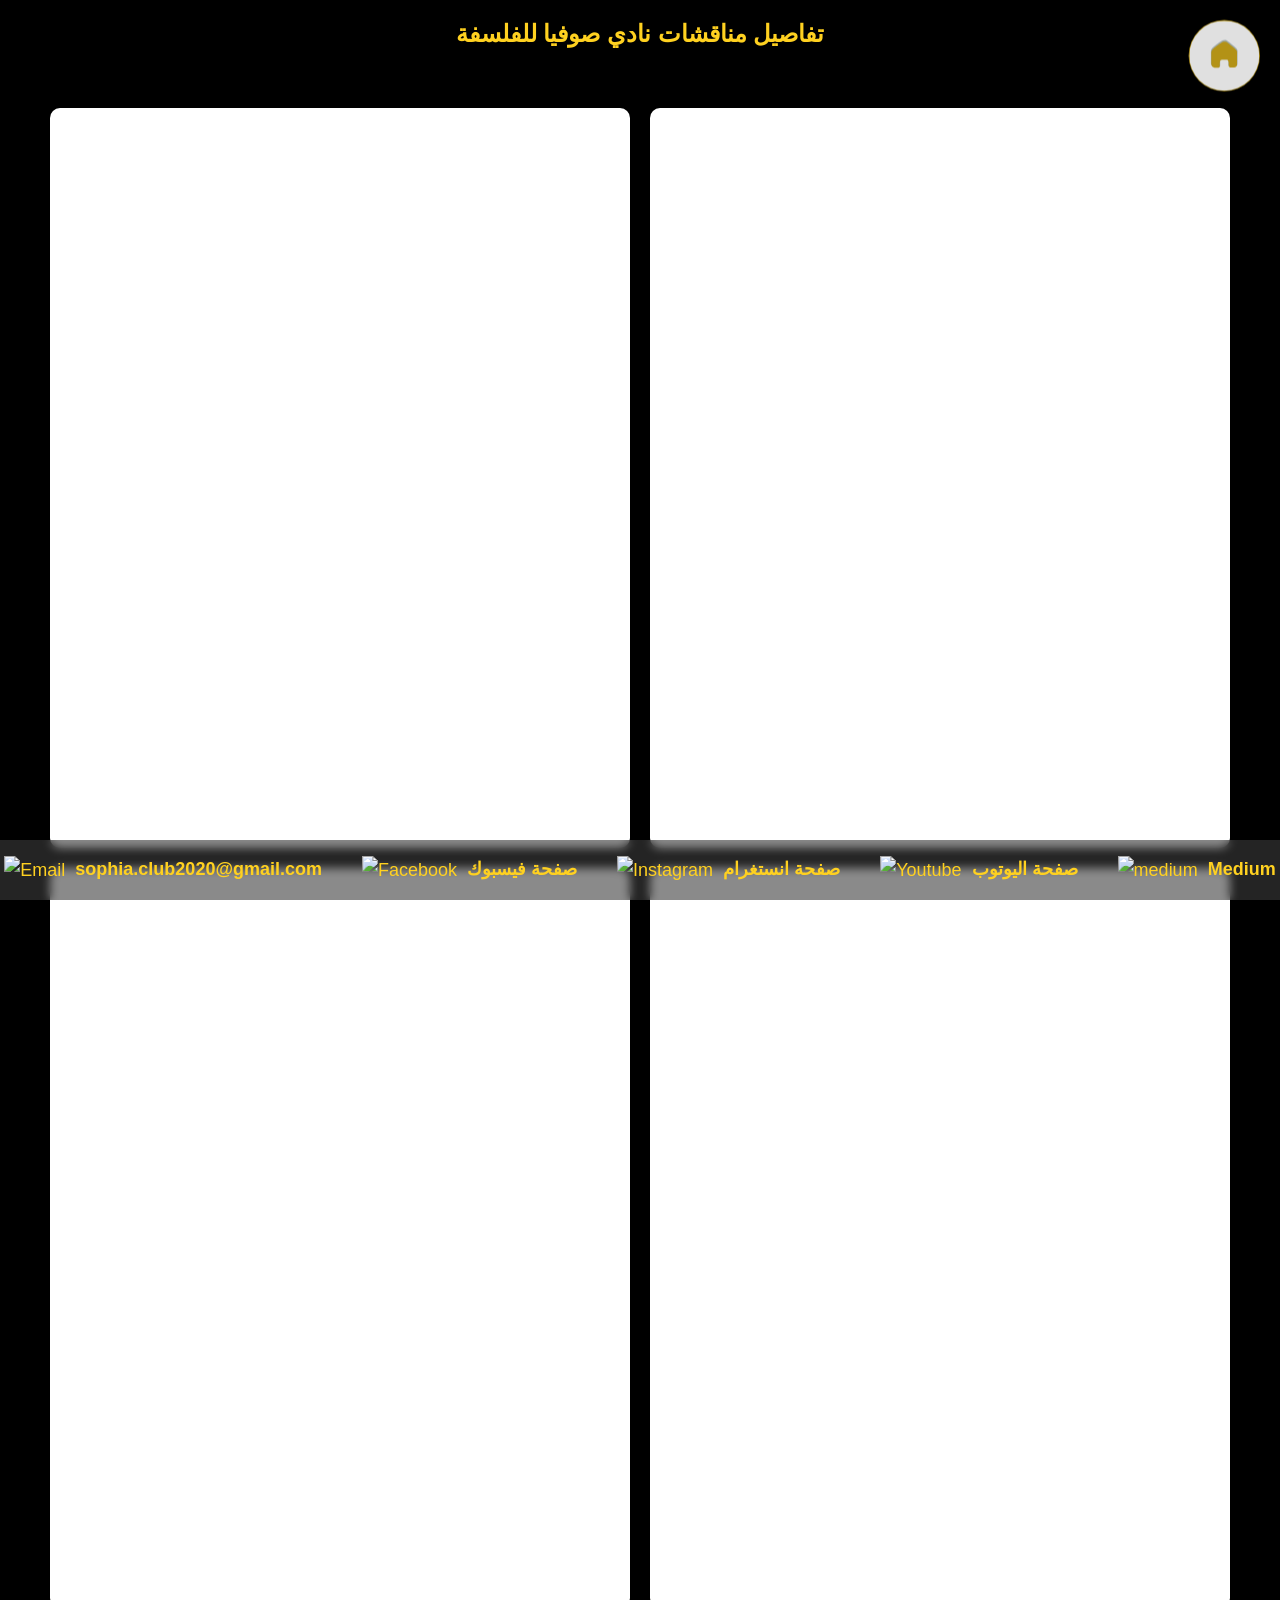
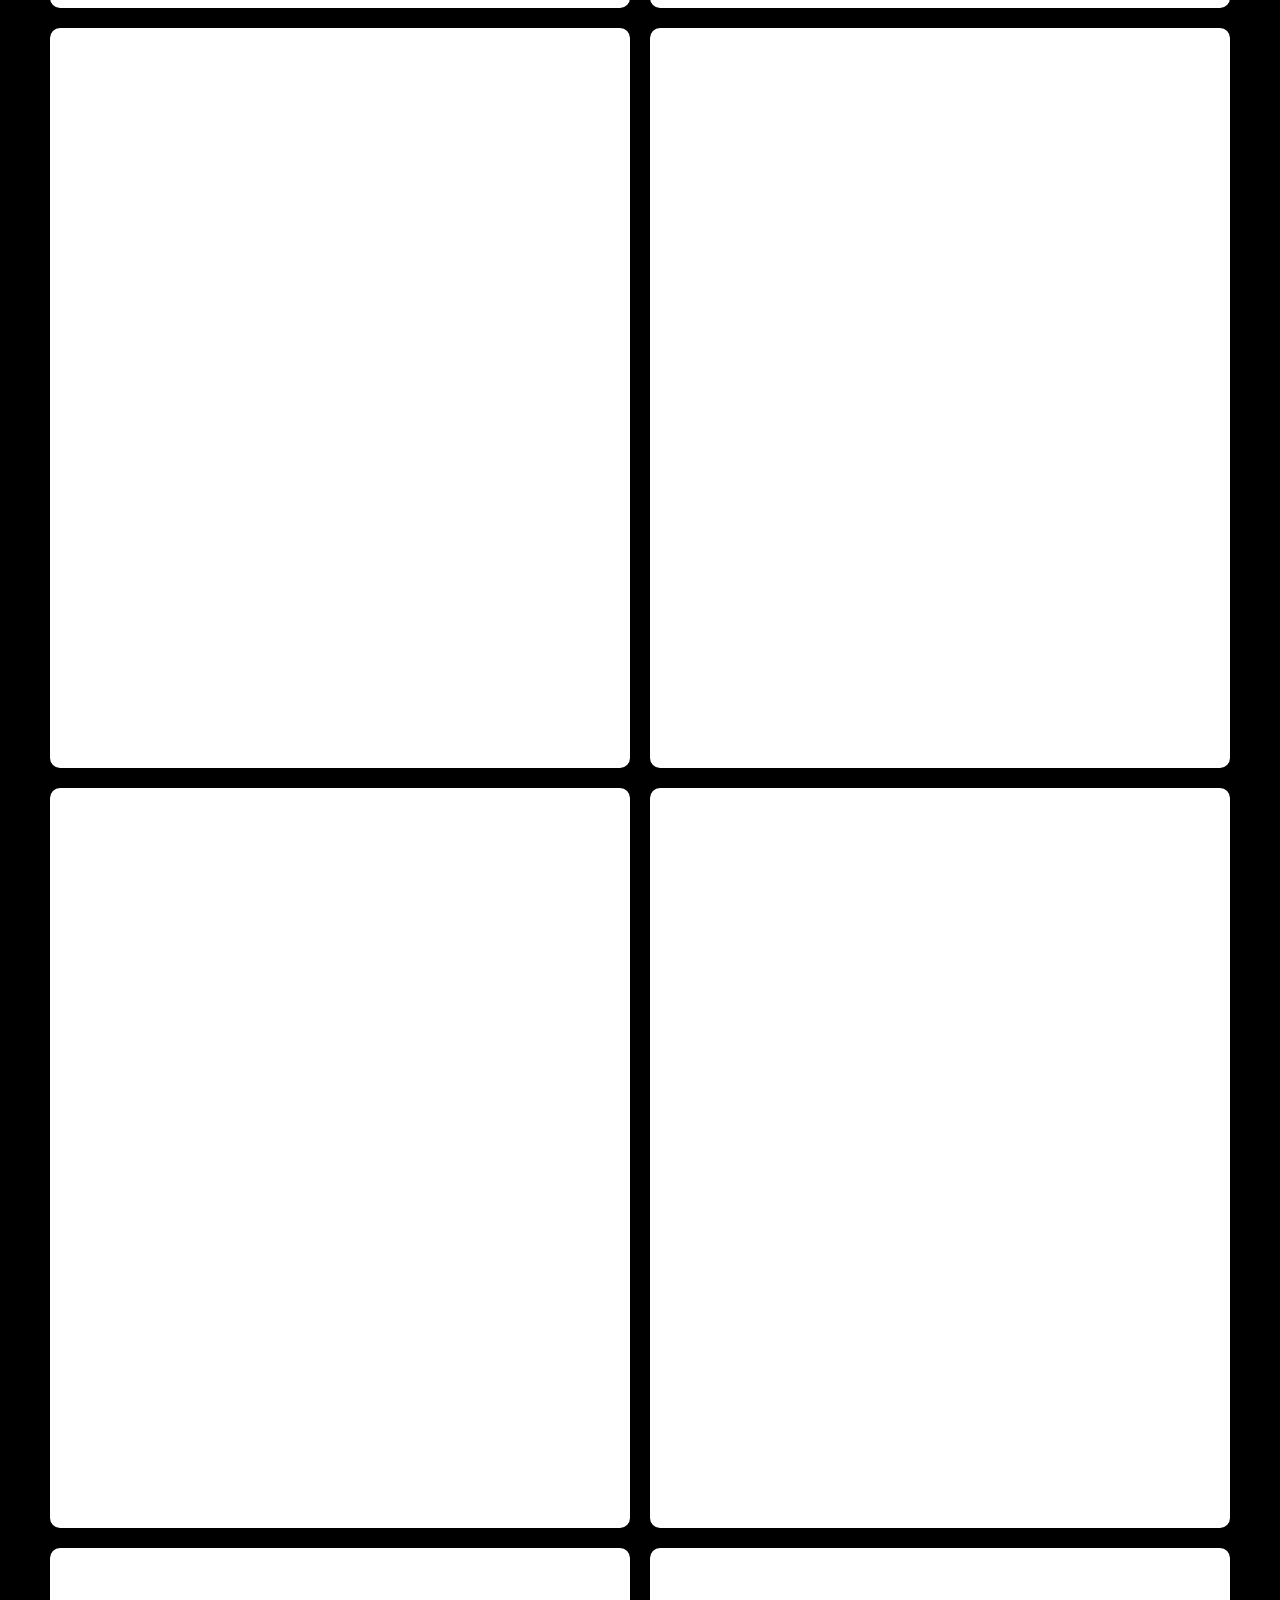
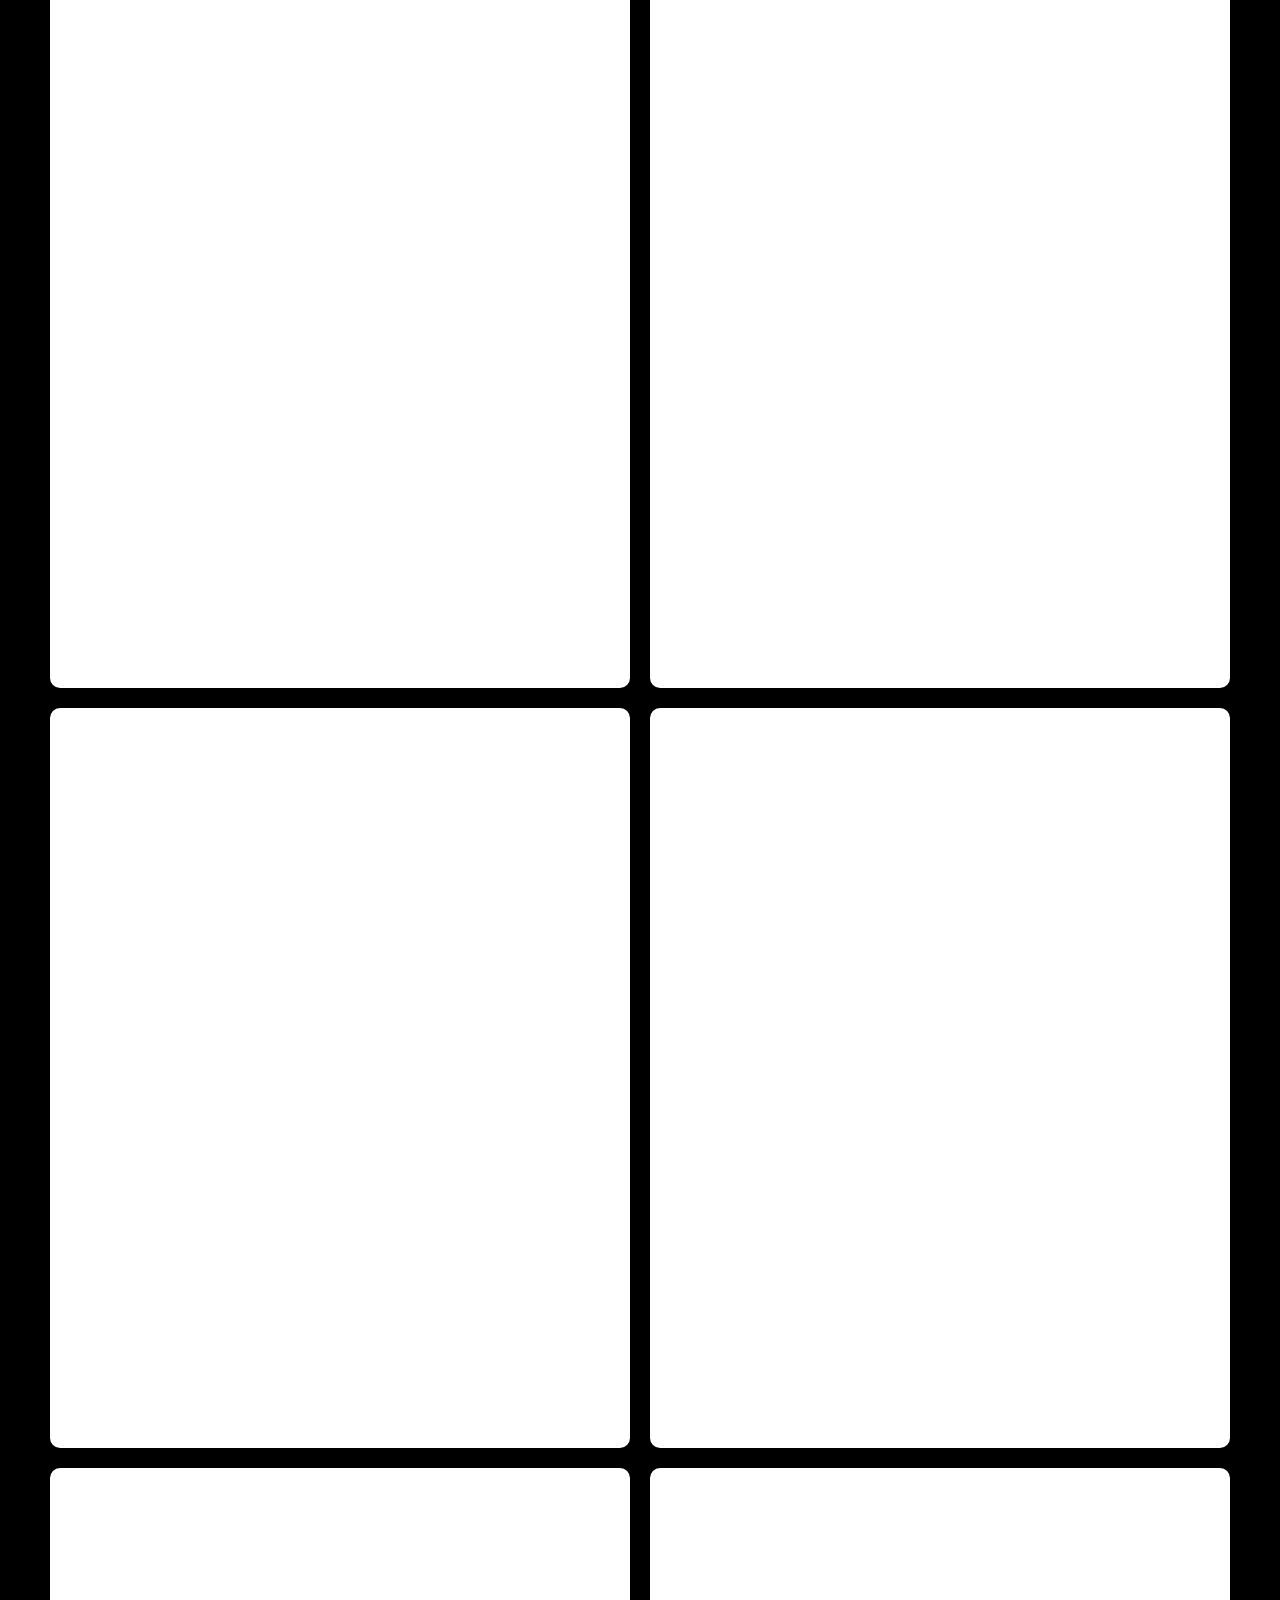
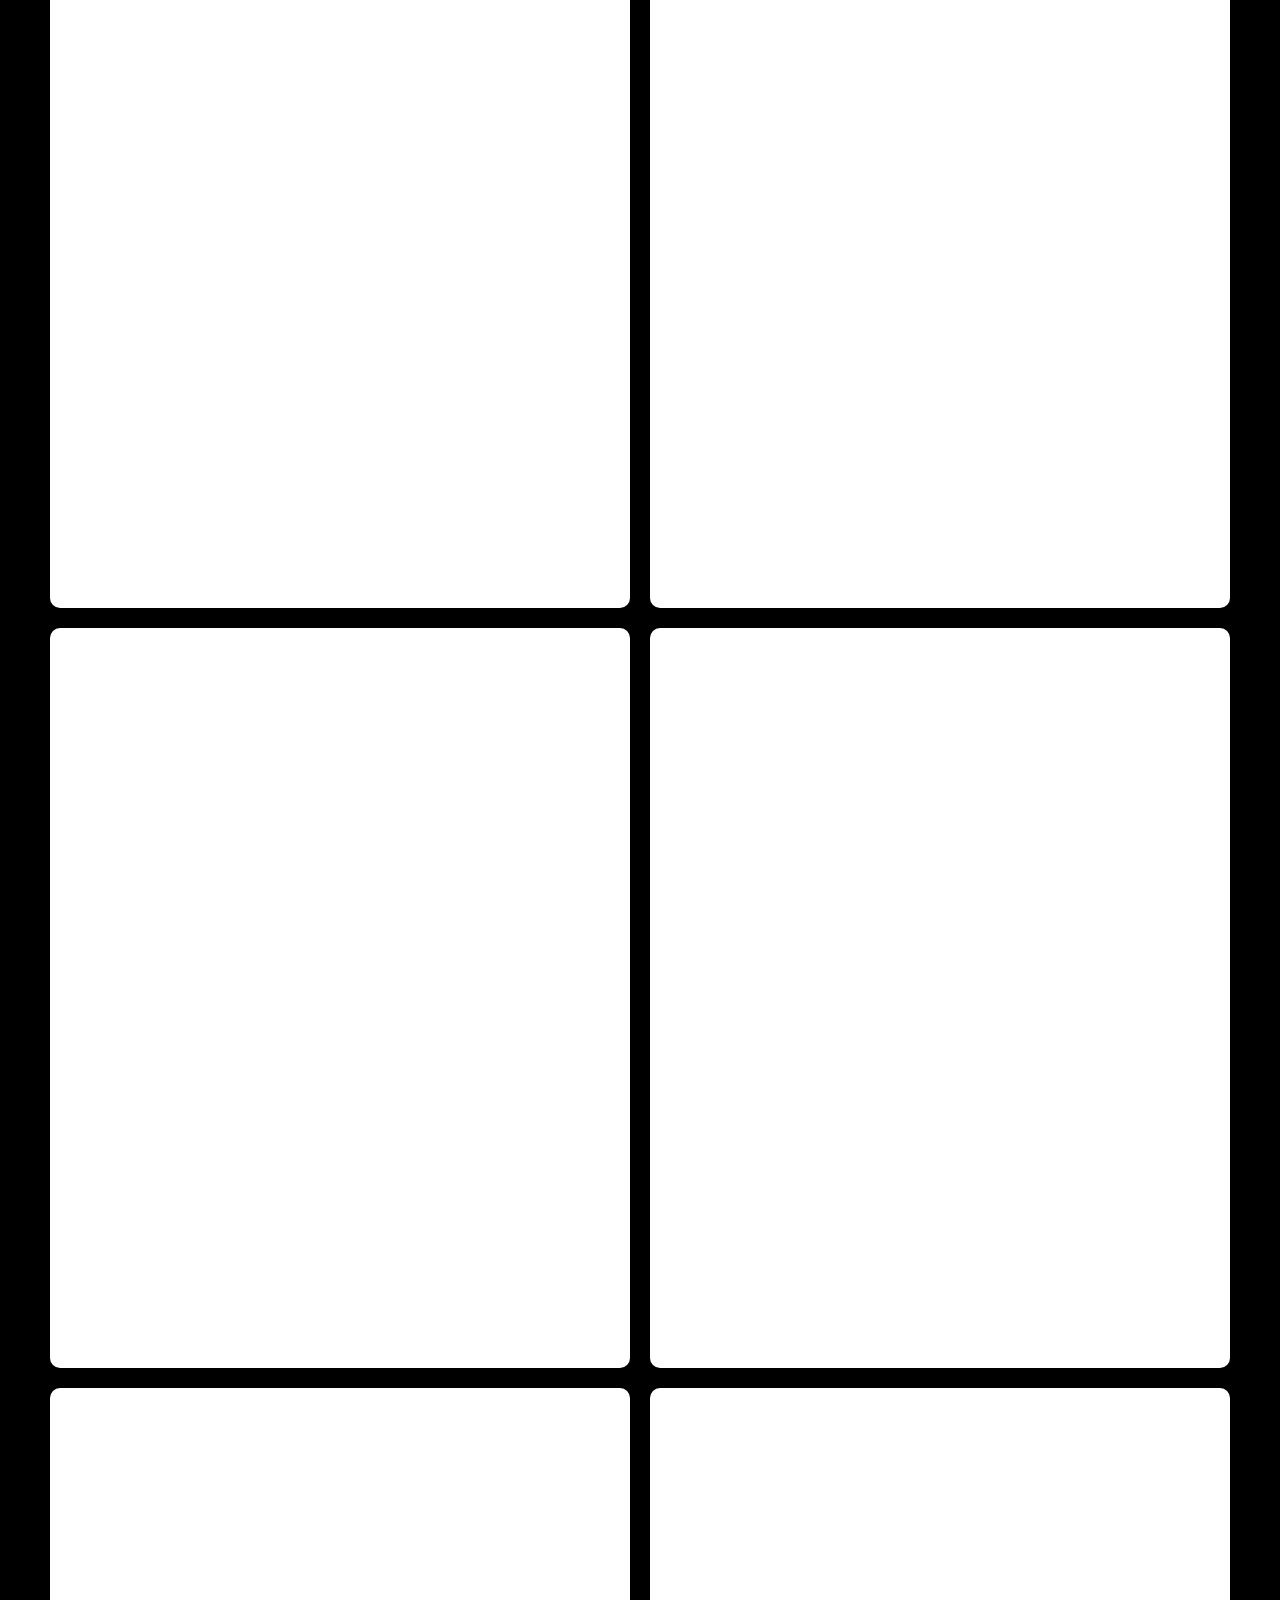
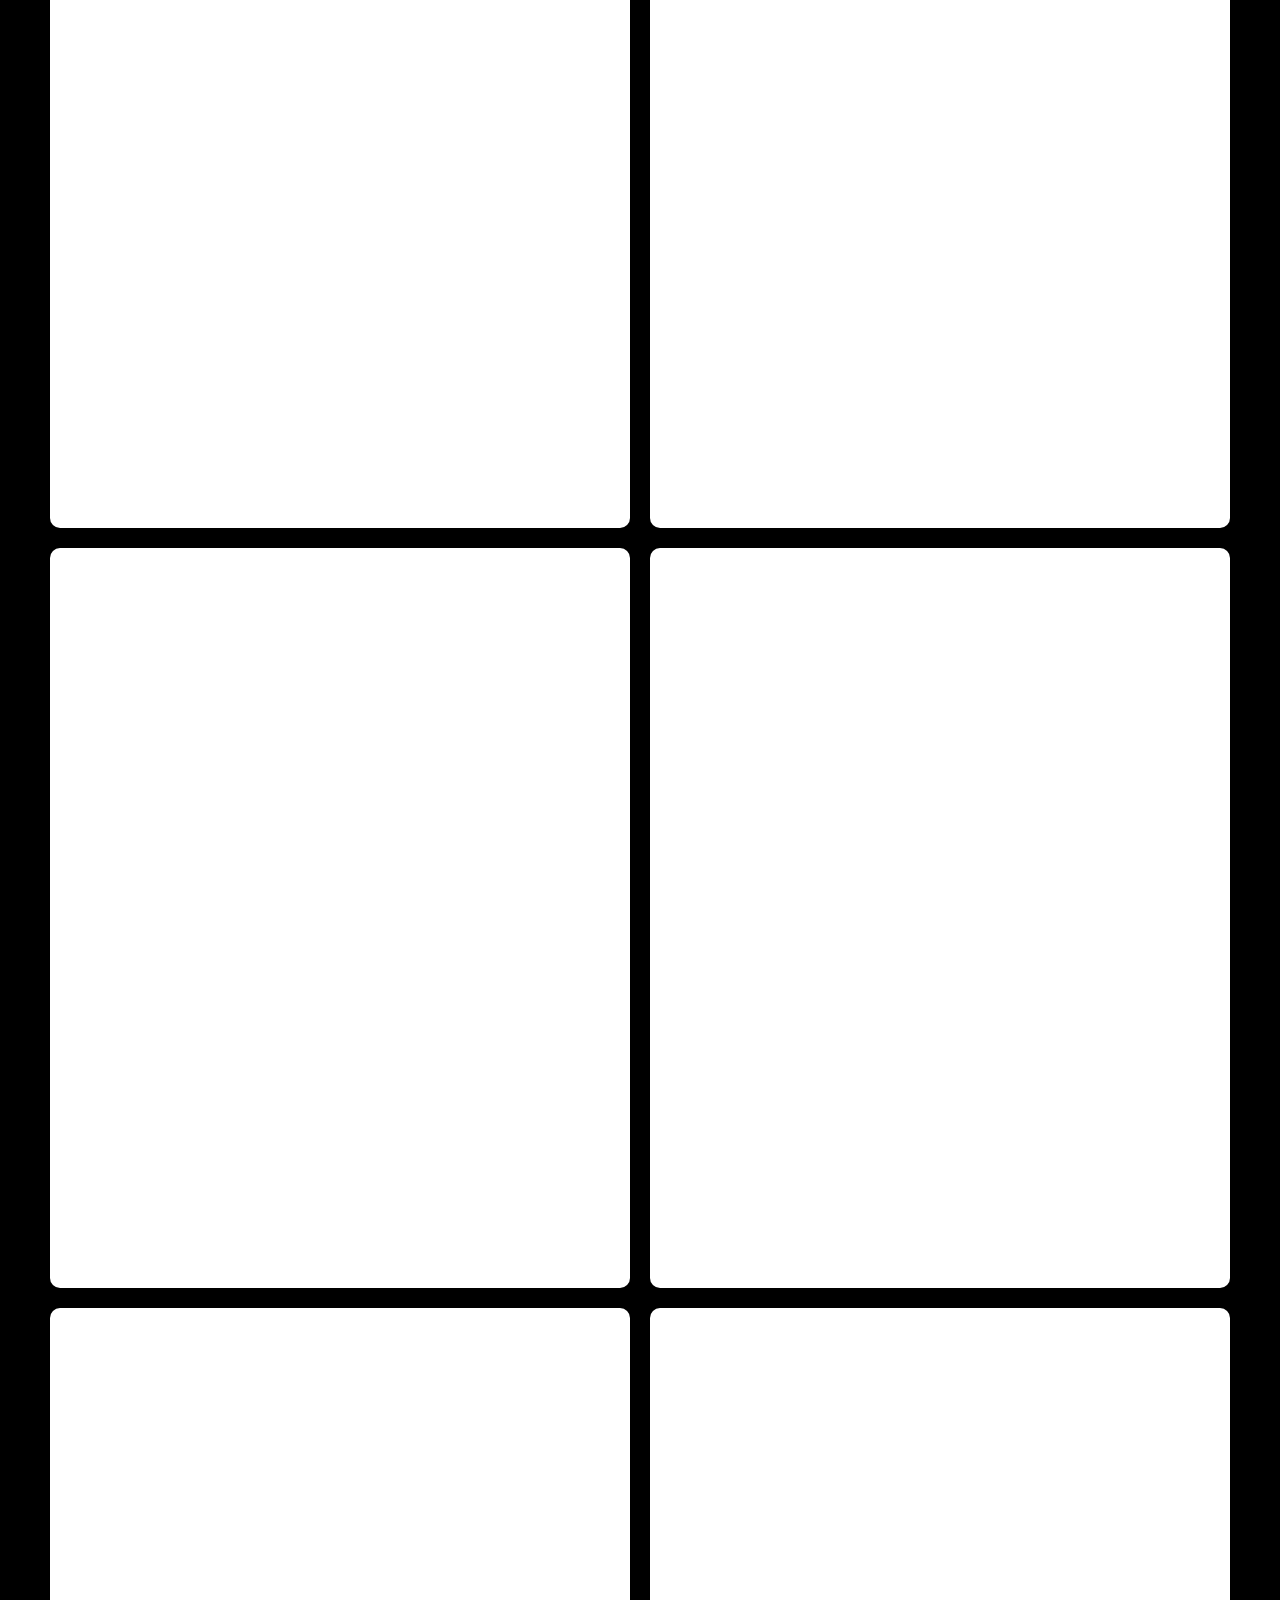
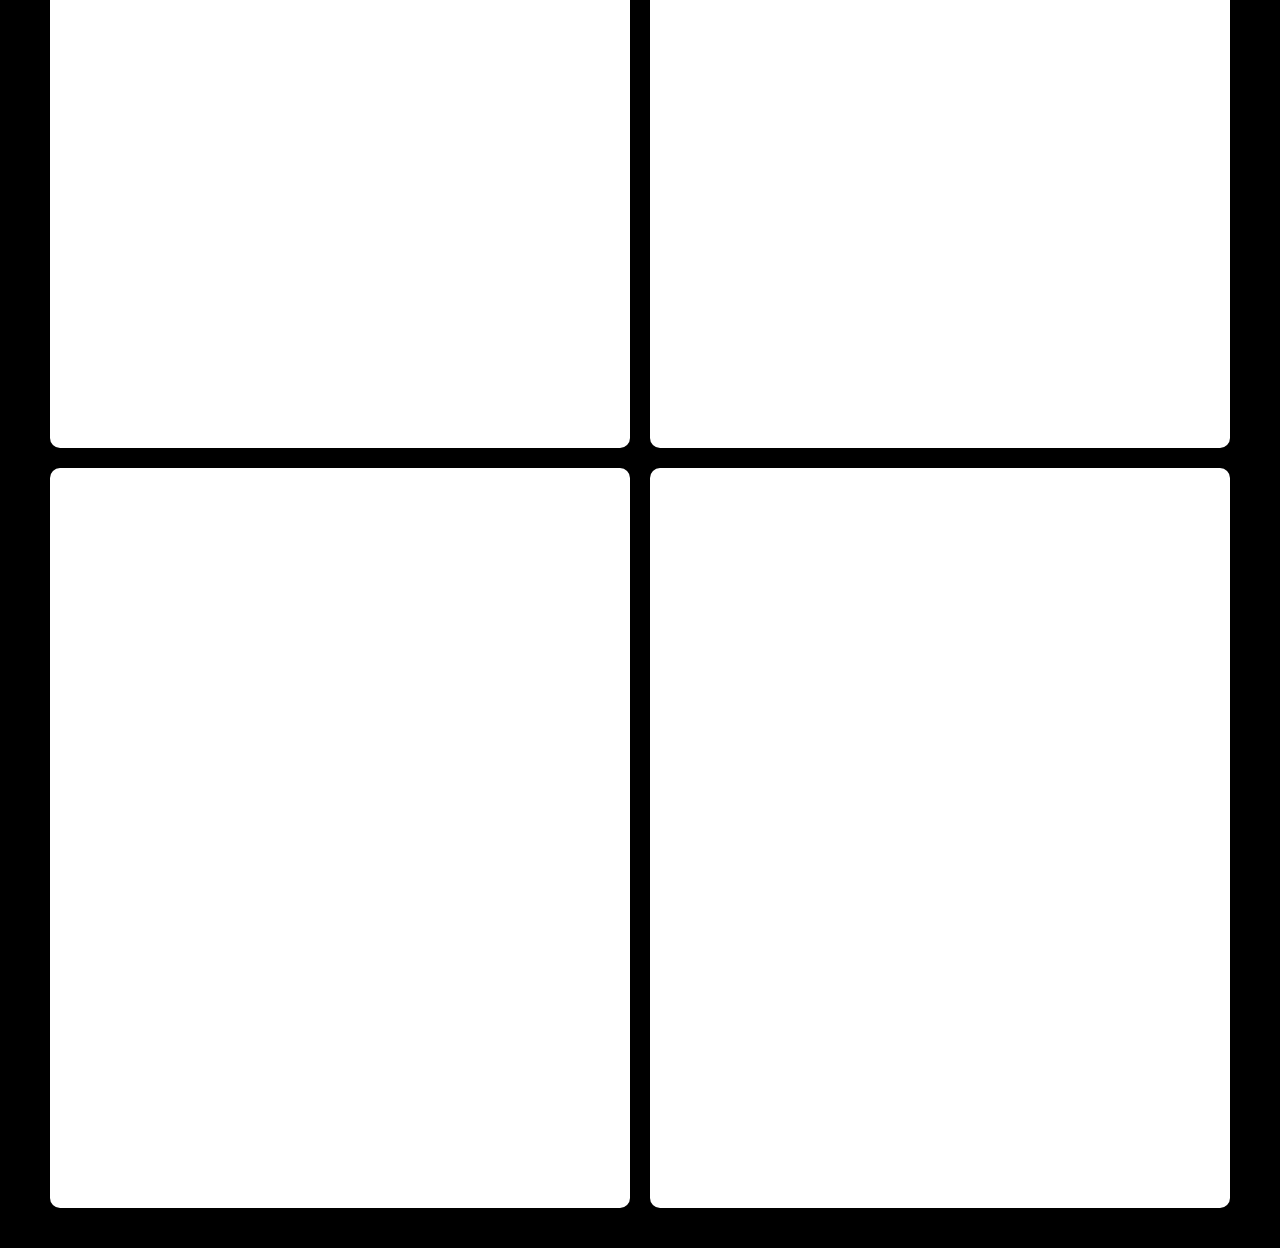
==== debates.html @ b06b015d "added posts ." ====
<!-- Credits: -->
<!-- "Confetti button" by Mikael Ainalem on CodePen: https://codepen.io/ainalem/pen/zXoEmx -->

<!DOCTYPE html>
<html lang="ar">

<head>
    <meta charset="UTF-8">
    <title>تفاصيل المناقشات - Sophia Philosophy Club</title>
    <!-- Open Graph meta tags for Messenger / social preview -->
    <meta property="og:title" content="نادي صوفيا للفلسفة">
    <meta property="og:description" content="مرحبا بكم في نادي صوفيا للفلسفة">
    <meta property="og:image" content="https://sophia-philosophy-club.github.io/images/sophia.jpg">
    <meta property="og:type" content="website">
    <meta property="og:url" content="https://sophia-philosophy-club.github.io/debates.html">

    <!-- Twitter card (optional) -->
    <meta name="twitter:card" content="summary_large_image">
    <meta property="og:title" content="نادي صوفيا للفلسفة">
    <meta name="twitter:description" content="مرحبا بكم في نادي صوفيا للفلسفة">
    <meta name="twitter:image" content="https://sophia-philosophy-club.github.io/images/sophia.jpg">

    <link rel="icon" type="image/jpeg" href="https://sophia-philosophy-club.github.io/images/sophia.jpg">


    <meta name="viewport" content="width=device-width, initial-scale=1.0">

    <style>
        @font-face {
            font-family: 'Taro';
            src: url('fonts/alfont_com_taro.ttf') format('truetype');
            font-weight: normal;
            font-style: normal;
        }

        /* Prevent horizontal scroll */
        html,
        body {
            margin: 0;
            padding: 0;
            overflow-x: hidden;
            font-family: "Arial", sans-serif;
            background-color: #000000;
            color: #FFD120;
            display: flex;
            flex-direction: column;
            align-items: center;
            min-height: 100vh;
            box-sizing: border-box;
        }

        header {
            width: 100%;
            padding: 20px;
            text-align: center;
            background-color: #000000;
            font-size: 24px;
            font-weight: bold;
            font-family: 'Taro', Arial, sans-serif;
            /* Apply custom font */
        }

        /* Container for all Facebook posts */
        .fb-posts-container {
            display: flex;
            flex-wrap: wrap;
            justify-content: center;
            gap: 20px;
            margin: 40px 0;
            width: 100%;
            box-sizing: border-box;
            padding: 0 10px;
        }

        /* White wrapper around each post */
        .fb-post-wrapper {
            background: white;
            padding: 10px;
            border-radius: 10px;
            box-shadow: 0 0 15px rgba(0, 0, 0, 0.3);
            width: 100%;
            max-width: 580px;
            box-sizing: border-box;
        }

        /* Make iframe/video fill wrapper dynamically */
        .fb-post-wrapper iframe,
        .fb-post-wrapper video {
            width: 100%;
            height: auto;
            min-height: 80vh;
            /* relative to viewport height */
            max-height: 90vh;
            /* prevents oversizing */
            border-radius: 5px;
            pointer-events: auto;
            touch-action: pan-y;
            display: block;
        }

        /* Video description inside wrapper */
        .video-description {
            margin: 12px auto 0 auto;
            background: #f7f7f7;
            padding: 12px;
            border-radius: 5px;
            line-height: 1.6;
            font-size: 16px;
            color: #000;
            text-align: right;
            width: 95%;
            max-width: 95%;
            box-sizing: border-box;
        }

        /* Footer */
        footer {
            position: fixed;
            bottom: 0;
            left: 0;
            width: 100%;
            background: rgba(60, 60, 60, 0.6);
            color: #FFD120;
            font-size: 18px;
            line-height: 1.6;
            padding: 15px 0;
            display: flex;
            justify-content: center;
            gap: 40px;
            z-index: 20;
            backdrop-filter: blur(5px);
        }

        footer a {
            color: #FFD120;
            text-decoration: none;
            font-weight: bold;
            transition: color 0.3s;
        }

        footer a:hover {
            color: #ffffff;
        }

        /* ===== Canvas Button (isolated) ===== */
        .canvas-button {
            position: fixed;
            top: 20px;
            right: 20px;
            z-index: 999;
            transform: scale(0.7);
            transform-origin: top right;
            background-color: rgba(255, 209, 32, 0.7);
            padding: 1px;
            /* controls size of the yellow background */
            border-radius: 50%;
            /* keeps it circular */
        }

        /* Button visuals */
        .hover {
            border-radius: 50px;
            box-shadow: 0 3px 6px rgba(0, 0, 0, 0.16),
                0 3px 6px rgba(0, 0, 0, 0.23);
            cursor: pointer;
            height: 100px;
            width: 100px;
            position: relative;
        }

        .shadow {
            position: absolute;
            margin-top: 2px;
        }

        .hover svg {
            width: 100%;
            height: 100%;
            display: block;
        }

        .clip {
            background-color: #e0e0e0;
            border-radius: 50px;
            height: 100px;
            width: 100px;
            position: absolute;
            clip-path: polygon(0% 0%, 0% 52.447069%, 30.844539% 52.447%, 30.844539% 50.237396%,
                    30.844539% 48.027791%, 30.844539% 45.818186%, 30.844539% 43.608582%,
                    31.074905% 42.257032%, 31.65035% 40.866508%, 32.397397% 39.609496%,
                    33.142567% 38.658487%, 35.677378% 36.327021%, 39.127089% 33.663669%,
                    43.075878% 30.89027%, 47.107926% 28.228662%, 48.519882% 27.751201%,
                    50.433213% 27.58916%, 52.319085% 27.746871%, 53.648664% 28.228662%,
                    57.127578% 30.883904%, 60.932631% 33.942292%, 64.454458% 36.928097%,
                    67.083693% 39.365593%, 67.93372% 40.373944%, 68.477633% 41.419308%,
                    68.766519% 42.631058%, 68.851461% 44.138564%, 68.851461% 48.469673%,
                    68.851461% 52.800782%, 68.851461% 57.131891%, 68.851461% 61.463%,
                    68.394148% 63.593607%, 67.234211% 65.271838%, 65.689655% 66.371396%,
                    64.078489% 66.765981%, 62.752664% 66.765981%, 61.426839% 66.765981%,
                    60.101013% 66.765981%, 58.775188% 66.765981%, 57.551799% 66.396236%,
                    56.538683% 65.455904%, 55.848324% 64.198338%, 55.593208% 62.876894%,
                    55.593208% 61.595263%, 55.593208% 60.313632%, 55.593208% 59.032001%,
                    55.593208% 57.75037%, 55.372582% 56.844737%, 54.769169% 56.243166%,
                    53.870669% 55.909062%, 52.764781% 55.805826%, 51.262179% 55.805826%,
                    49.759577% 55.805826%, 48.256975% 55.805826%, 46.754373% 55.805826%,
                    45.512872% 56.016456%, 44.683926% 56.588476%, 44.22729% 57.432085%,
                    44.102723% 58.457477%, 44.119797% 59.641849%, 44.1179% 60.911742%,
                    44.108414% 62.368716%, 44.102723% 64.114331%, 43.898513% 65.255375%,
                    43.351924% 66.213805%, 42.562016% 66.873799%, 41.627849% 67.119535%,
                    40.257829% 67.119535%, 38.88781% 67.119535%, 37.517791% 67.119535%,
                    36.147771% 67.119535%, 34.388618% 66.605533%, 32.669023% 65.277485%,
                    31.362995% 63.456329%, 30.844539% 61.463%, 30.844539% 59.209%,
                    30.844539% 56.955%, 30.844539% 54.701%, 30.844539% 52.447%, 0% 52.447%,
                    0% 100%, 100% 100%, 100% 0%);
        }

        .hover:hover .clip {
            background-color: #f8f8f8;
        }

        .hover:active {
            transform: translateY(2px);
        }

        /* Canvas container */
        .container {
            clip-path: circle(40px at 45px 50%);
            height: 90px;
            width: 90px;
            overflow: hidden;
            position: absolute;
            top: 5px;
            left: 5px;
        }

        #canvas {
            position: absolute;
            top: 50%;
            left: 50%;
            transform: translate(-50%, -50%);
        }

        /* Remove the blue outline when clicking/tapping */
        a,
        button {
            outline: none;
            /* remove default outline */
            -webkit-tap-highlight-color: transparent;
            /* remove tap highlight on mobile */
        }

        /* Optional: remove focus shadow on your hover div */
        .hover:focus,
        .hover:active {
            outline: none;
            box-shadow: none;
        }

        /* Tablets (max 900px) */
        @media screen and (max-width: 900px) {

            .canvas-button {
                transform: scale(0.6);
                padding: 0.5px;
                top: 15px;
                right: 15px;
            }

            .hover {
                width: 80px;
                height: 80px;
            }

            .clip {
                width: 80px;
                height: 80px;
            }

            .fb-post-wrapper {
                max-width: 90%;
            }

            .fb-post-wrapper iframe,
            .fb-post-wrapper video {
                min-height: 45vh;
                /* smaller for tablets */
                max-height: 80vh;
            }
        }

        /* Mobile phones (max 600px) */
        @media screen and (max-width: 600px) {
            .canvas-button {
                transform: scale(0.5);
                padding: 1px;
                top: 10px;
                right: 10px;
            }

            .clip {
                width: 80px;
                height: 80px;
            }

            .fb-posts-container {
                flex-direction: column;
                align-items: center;
                padding: 0 5px;
            }

            .fb-post-wrapper {
                width: 95vw;
                max-width: 95vw;
            }

            .fb-post-wrapper iframe,
            .fb-post-wrapper video {
                width: 100%;
                height: auto;
                min-height: 65vh;
                /* smaller for mobile */
                max-height: 70vh;
            }

            .video-description {
                width: 90%;
                max-width: 90%;
                font-size: 15px;
            }

            footer {
                display: grid;
                grid-template-columns: 60% 40%;
                column-gap: clamp(6px, 2vw, 12px);
                row-gap: 4px;
                align-items: start;
                text-align: left;
                font-size: 11px;
                padding: 5px 10px;
            }


            footer img {
                width: 14px !important;
                height: auto;
                vertical-align: middle;
                margin-right: 5px;
                margin-left: 5px;
            }
        }

        .arabic {
            font-family: 'Taro', Arial, sans-serif;
        }

        /* Adjust footer dynamically for short screens */
        @media screen and (max-height: 600px) {
            footer {
                display: grid;
                grid-template-columns: 60% 40%;
                column-gap: clamp(6px, 2vw, 12px);
                row-gap: 4px;
                align-items: start;
                text-align: left;
                font-size: 11px;
                padding: 5px 10px;
            }


            footer img {
                width: 14px !important;
                height: auto;
                vertical-align: middle;
                margin-right: 5px;
                margin-left: 5px;
            }
        }

        /* Adjust footer dynamically for very short screens */
        @media screen and (max-height: 400px) {
            footer {
                display: grid;
                grid-template-columns: 60% 40%;
                column-gap: clamp(6px, 2vw, 12px);
                row-gap: 4px;
                align-items: start;
                text-align: left;
                font-size: 11px;
                padding: 5px 10px;
            }


            footer img {
                width: 14px !important;
                height: auto;
                vertical-align: middle;
                margin-right: 5px;
                margin-left: 5px;
            }
        }
    </style>
</head>

<header>تفاصيل مناقشات نادي صوفيا للفلسفة</header>

<body>


    <div class="canvas-button">
        <div class="container">
            <canvas id="canvas"></canvas>
        </div>
        <a href="home.html" id="confetti-link">
            <div class="hover">
                <svg class="shadow" xmlns="http://www.w3.org/2000/svg" width="100" height="100" viewBox="0 0 100 100">
                    <defs>
                        <filter id="a" x="-.024" width="1.048" y="-.024" height="1.048">
                            <feGaussianBlur stdDeviation="1" />
                        </filter>
                    </defs>
                    <path d="M20 20v32.36h10.845v-8.837c0-1.7 1.383-3.963
  2.298-4.95
  2.585-2.79 8.72-7.055 13.965-10.43 1.314-.845 5.374-.86
  6.54
  0 4.15 3.06 10.796 8.464 13.436 11.137 1.36 1.377 1.768
  2.508 1.768 4.773v17.324c0 3.086-2.722 5.303-4.773
  5.303h-5.304c-1.722
  0-3.182-2.197-3.182-3.89v-5.126c0-1.426-1.255-1.944-2.83-1.944h-6.01c-1.947
  0-2.688 1.203-2.65 2.65.04 1.57 0 3.093 0 5.658 0
  1.592-1.178 3.006-2.476 3.006h-5.48c-2.205
  0-5.157-3.03-5.303-5.657V52.36H20V80h60V20z" fill="#9eabb0" fill-rule="evenodd" stroke="#9eabb0" filter="url(#a)" />
                </svg>
                <div class="clip"></div>
            </div>
        </a>
    </div>

    <script>
        const canvas = document.querySelector("#canvas");
        const ctx = canvas.getContext("2d");
        const container = document.querySelector(".container");
        const link = document.querySelector("#confetti-link");

        const config = { particleNumber: 300, maxParticleSize: 6, maxSpeed: 6, colorVariation: 40 };

        function adjustConfigForScreen() {
            if (window.innerWidth <= 600) {
                config.maxParticleSize = 3; config.maxSpeed = 3; config.particleNumber = 150;
            } else if (window.innerWidth <= 900) {
                config.maxParticleSize = 4; config.maxSpeed = 4; config.particleNumber = 200;
            } else {
                config.maxParticleSize = 6; config.maxSpeed = 6; config.particleNumber = 300;
            }
        }
        adjustConfigForScreen();
        window.addEventListener("resize", adjustConfigForScreen);

        const colors = [
            { r: 255, g: 209, b: 32 },
            { r: 255, g: 223, b: 70 },
            { r: 255, g: 215, b: 0 },
            { r: 255, g: 230, b: 100 }
        ];

        let particles = [];
        function randomColor() { const c = colors[Math.floor(Math.random() * colors.length)]; return `rgba(${c.r},${c.g},${c.b},0.8)`; }
        function Particle(x, y) { this.x = x; this.y = y; this.r = Math.random() * config.maxParticleSize; this.vx = (Math.random() - 0.5) * config.maxSpeed; this.vy = (Math.random() - 0.5) * config.maxSpeed; this.c = randomColor(); }

        function draw() {
            ctx.clearRect(0, 0, canvas.width, canvas.height);
            const radius = Math.min(canvas.width, canvas.height) / 2;
            particles.forEach(p => {
                p.x += p.vx; p.y += p.vy;
                const dx = p.x - canvas.width / 2; const dy = p.y - canvas.height / 2;
                if (dx * dx + dy * dy > radius * radius) { p.x -= p.vx; p.y -= p.vy; p.vx *= -0.5; p.vy *= -0.5; }
                ctx.beginPath(); ctx.fillStyle = p.c; ctx.arc(p.x, p.y, p.r, 0, Math.PI * 2); ctx.fill();
            });
        }

        function resizeCanvas() {
            const rect = container.getBoundingClientRect();
            const padding = 6;
            canvas.width = rect.width + padding * 2;
            canvas.height = rect.height + padding * 2;
        }
        resizeCanvas();
        window.addEventListener("resize", resizeCanvas);

        link.addEventListener("click", e => {
            e.preventDefault(); // stop immediate navigation

            particles = [];
            const rect = canvas.getBoundingClientRect();
            const centerX = rect.width / 2, centerY = rect.height / 2;
            for (let i = 0; i < config.particleNumber; i++) particles.push(new Particle(centerX, centerY));

            let i = 0;
            const anim = setInterval(() => {
                draw();
                if (i++ > 30) clearInterval(anim);
            }, 16);

            // Delay navigation by 1 second
            setTimeout(() => { window.location.href = link.href; }, 1000);
        });
    </script>

    <div class="fb-posts-container">

        <div class="fb-post-wrapper">
            <iframe
                data-src="https://www.facebook.com/plugins/post.php?href=https%3A%2F%2Fwww.facebook.com%2Fpermalink.php%3Fstory_fbid%3Dpfbid02xN5YdBDEUMukPHyCDFinbhTH921kyQVtsUoPbkWdwBLML8BBEqRC3o7QwpGobyeFl%26id%3D100063707634531&show_text=true"
                style="border:none; overflow:hidden;" scrolling="no" frameborder="0" allowfullscreen="true"
                allow="autoplay; clipboard-write; encrypted-media; picture-in-picture; web-share">
            </iframe>
        </div>
        <div class="fb-post-wrapper">
            <iframe
                data-src="https://www.facebook.com/plugins/post.php?href=https%3A%2F%2Fwww.facebook.com%2Fpermalink.php%3Fstory_fbid%3Dpfbid0Q6sf7tUwDdgcSdn9kaQ3duDq32zeMqrkNYznUy4mp1Nzm2LDJKs9FPLHf4VJpvdKl%26id%3D100063707634531&show_text=true"
                style="border:none; overflow:hidden;" scrolling="no" frameborder="0" allowfullscreen="true"
                allow="autoplay; clipboard-write; encrypted-media; picture-in-picture; web-share">
            </iframe>
        </div>

        <div class="fb-post-wrapper">
            <iframe
                data-src="https://www.facebook.com/plugins/post.php?href=https%3A%2F%2Fwww.facebook.com%2Fpermalink.php%3Fstory_fbid%3Dpfbid02ZbfGtyG7x58bGWmTnoerNNbG1xdTDC4v3CrWtx7V9R6apXHVcb2YcoKzsniNjkevl%26id%3D100063707634531&show_text=true"
                style="border:none; overflow:hidden;" scrolling="no" frameborder="0" allowfullscreen="true"
                allow="autoplay; clipboard-write; encrypted-media; picture-in-picture; web-share">
            </iframe>
        </div>

        <div class="fb-post-wrapper">
            <iframe
                data-src="https://www.facebook.com/plugins/post.php?href=https%3A%2F%2Fwww.facebook.com%2Fpermalink.php%3Fstory_fbid%3Dpfbid0Z8uTaYFVvxQKyVU77jVjZg5N4YFcnBb4QPK63W3xEGLeaBZNXEdnxjm8FPFGmyfNl%26id%3D100063707634531&show_text=true"
                style="border:none; overflow:hidden;" scrolling="no" frameborder="0" allowfullscreen="true"
                allow="autoplay; clipboard-write; encrypted-media; picture-in-picture; web-share">
            </iframe>
        </div>

        <div class="fb-post-wrapper">
            <iframe
                data-src="https://www.facebook.com/plugins/post.php?href=https%3A%2F%2Fwww.facebook.com%2Fpermalink.php%3Fstory_fbid%3Dpfbid02jPzRt8BUs5CpVAt8gNtBKh7BPToed6ocBoDCJMwKt4Sk4X7JDViXHAYrF7UBeyppl%26id%3D100063707634531&show_text=true"
                style="border:none; overflow:hidden;" scrolling="no" frameborder="0" allowfullscreen="true"
                allow="autoplay; clipboard-write; encrypted-media; picture-in-picture; web-share">
            </iframe>
        </div>

        <div class="fb-post-wrapper">
            <iframe
                data-src="https://www.facebook.com/plugins/post.php?href=https%3A%2F%2Fwww.facebook.com%2Fpermalink.php%3Fstory_fbid%3Dpfbid05Y71JJdDZxLjDamWn5i5Z5RxEb1FuaGNGvvaXygpdpS1yJfjysUuupduTMyhS2iVl%26id%3D100063707634531&show_text=true"
                style="border:none; overflow:hidden;" scrolling="no" frameborder="0" allowfullscreen="true"
                allow="autoplay; clipboard-write; encrypted-media; picture-in-picture; web-share">
            </iframe>
        </div>

        <div class="fb-post-wrapper">
            <iframe
                data-src="https://www.facebook.com/plugins/post.php?href=https%3A%2F%2Fwww.facebook.com%2Fpermalink.php%3Fstory_fbid%3Dpfbid02ndcY75BBxytWP4oPazGezsSn61z8tYBwn7k3Bdc2Qx5aMVZDoeFgTnpjxdq2ZtAsl%26id%3D100063707634531&show_text=true"
                style="border:none; overflow:hidden;" scrolling="no" frameborder="0" allowfullscreen="true"
                allow="autoplay; clipboard-write; encrypted-media; picture-in-picture; web-share">
            </iframe>
        </div>


        <div class="fb-post-wrapper">
            <iframe
                data-src="https://www.facebook.com/plugins/post.php?href=https%3A%2F%2Fwww.facebook.com%2Fpermalink.php%3Fstory_fbid%3Dpfbid02Ka3dsZmMH4aqy8mfkspSbTov9yddBzTFvf4HdyGDy6xGe8g3row2MYu6vwTm3NpDl%26id%3D100063707634531&show_text=true"
                style="border:none; overflow:hidden;" scrolling="no" frameborder="0" allowfullscreen="true"
                allow="autoplay; clipboard-write; encrypted-media; picture-in-picture; web-share">
            </iframe>
        </div>

        <div class="fb-post-wrapper">
            <iframe
                data-src="https://www.facebook.com/plugins/post.php?href=https%3A%2F%2Fwww.facebook.com%2Fpermalink.php%3Fstory_fbid%3Dpfbid02244he9TzerVwMWtMkCMCdasTXgTS71yuNuTgU5ZP86VSiyR56hUGCFSxnRK6sVZJl%26id%3D100063707634531&show_text=true"
                style="border:none; overflow:hidden;" scrolling="no" frameborder="0" allowfullscreen="true"
                allow="autoplay; clipboard-write; encrypted-media; picture-in-picture; web-share">
            </iframe>
        </div>

        <div class="fb-post-wrapper">
            <iframe
                data-src="https://www.facebook.com/plugins/post.php?href=https%3A%2F%2Fwww.facebook.com%2Fpermalink.php%3Fstory_fbid%3Dpfbid04h4xRJkQjKwUtyH3yp5HYnhf1oqyR8JLLHdqJHUa6NHHxBCzWScyx2q63h1TW5AAl%26id%3D100063707634531&show_text=true"
                style="border:none; overflow:hidden;" scrolling="no" frameborder="0" allowfullscreen="true"
                allow="autoplay; clipboard-write; encrypted-media; picture-in-picture; web-share">
            </iframe>
        </div>

        <div class="fb-post-wrapper">
            <iframe
                data-src="https://www.facebook.com/plugins/post.php?href=https%3A%2F%2Fwww.facebook.com%2Fpermalink.php%3Fstory_fbid%3Dpfbid0oY9N91k3nGTNmwW7WNFxjaBJuh9y6o3eZv2urss9TSa4zboi3EBfPpXRSDyewYwUl%26id%3D100063707634531&show_text=true"
                style="border:none; overflow:hidden;" scrolling="no" frameborder="0" allowfullscreen="true"
                allow="autoplay; clipboard-write; encrypted-media; picture-in-picture; web-share">
            </iframe>
        </div>

        <div class="fb-post-wrapper">
            <iframe
                data-src="https://www.facebook.com/plugins/post.php?href=https%3A%2F%2Fwww.facebook.com%2Fpermalink.php%3Fstory_fbid%3Dpfbid022DgspGiHNtKTaF2BGuDVNSBvWnmgnuAXgEPuDmBv1fpfEuFTUKKPx2MRQ1QNu2Ltl%26id%3D100063707634531&show_text=true"
                style="border:none; overflow:hidden;" scrolling="no" frameborder="0" allowfullscreen="true"
                allow="autoplay; clipboard-write; encrypted-media; picture-in-picture; web-share">
            </iframe>
        </div>

        <div class="fb-post-wrapper">
            <iframe
                data-src="https://www.facebook.com/plugins/post.php?href=https%3A%2F%2Fwww.facebook.com%2Fpermalink.php%3Fstory_fbid%3Dpfbid0xQR3mNnmUR2bJaVALJNTxfYKBt3wLpqwQqrciWybqrEShyXeSchUzVKXrNbL7YaJl%26id%3D100063707634531&show_text=true"
                style="border:none; overflow:hidden;" scrolling="no" frameborder="0" allowfullscreen="true"
                allow="autoplay; clipboard-write; encrypted-media; picture-in-picture; web-share">
            </iframe>
        </div>

        <div class="fb-post-wrapper">
            <iframe
                data-src="https://www.facebook.com/plugins/post.php?href=https%3A%2F%2Fwww.facebook.com%2Fpermalink.php%3Fstory_fbid%3Dpfbid0416eK8Wtx3kPnHpPHXj1QiyUp4pQm8iNCKiPxkZJACKUG7SMWDHKSVJz7FpPBM6fl%26id%3D100063707634531&show_text=true"
                style="border:none; overflow:hidden;" scrolling="no" frameborder="0" allowfullscreen="true"
                allow="autoplay; clipboard-write; encrypted-media; picture-in-picture; web-share">
            </iframe>
        </div>

        <div class="fb-post-wrapper">
            <iframe
                data-src="https://www.facebook.com/plugins/post.php?href=https%3A%2F%2Fwww.facebook.com%2Fpermalink.php%3Fstory_fbid%3Dpfbid02Ugx6o5wsNLk2MQPqFRr9irUAEcehKpe2Lr2eUAdh3wqwgMEk7nizBHgxtj89x1C2l%26id%3D100063707634531&show_text=true"
                style="border:none; overflow:hidden;" scrolling="no" frameborder="0" allowfullscreen="true"
                allow="autoplay; clipboard-write; encrypted-media; picture-in-picture; web-share">
            </iframe>
        </div>

        <div class="fb-post-wrapper">
            <iframe
                data-src="https://www.facebook.com/plugins/post.php?href=https%3A%2F%2Fwww.facebook.com%2Fpermalink.php%3Fstory_fbid%3Dpfbid0enD4iQUFw9D7TDjyMA88F2U62XUGNhVrudjYBAmi53iGTw7vTGBk8wee3d9tNBXpl%26id%3D100063707634531&show_text=true"
                style="border:none; overflow:hidden;" scrolling="no" frameborder="0" allowfullscreen="true"
                allow="autoplay; clipboard-write; encrypted-media; picture-in-picture; web-share">
            </iframe>
        </div>

        <div class="fb-post-wrapper">
            <iframe
                data-src="https://www.facebook.com/plugins/post.php?href=https%3A%2F%2Fwww.facebook.com%2Fpermalink.php%3Fstory_fbid%3Dpfbid02yFzi6AYHX9BQwnt5YsDWj5FqpY3gk2RRPVm1D8TrWeYHpf1CBxaY7VrtdsiazBuCl%26id%3D100063707634531&show_text=true"
                style="border:none; overflow:hidden;" scrolling="no" frameborder="0" allowfullscreen="true"
                allow="autoplay; clipboard-write; encrypted-media; picture-in-picture; web-share">
            </iframe>
        </div>

        <div class="fb-post-wrapper">
            <iframe
                data-src="https://www.facebook.com/plugins/post.php?href=https%3A%2F%2Fwww.facebook.com%2Fpermalink.php%3Fstory_fbid%3Dpfbid02P4uidgwd5f2zvvrp6pSFGVffCD6YkeH7JTNZ8HudLaJMNjz5Wd8xSwFvMZ2in9ql%26id%3D100063707634531&show_text=true"
                style="border:none; overflow:hidden;" scrolling="no" frameborder="0" allowfullscreen="true"
                allow="autoplay; clipboard-write; encrypted-media; picture-in-picture; web-share">
            </iframe>
        </div>

        <div class="fb-post-wrapper">
            <iframe
                data-src="https://www.facebook.com/plugins/post.php?href=https%3A%2F%2Fwww.facebook.com%2Fpermalink.php%3Fstory_fbid%3Dpfbid0iQcCtWiyok1XqJXUif8ooCUPxLBcxkWqtttXXdTANEoYTXTniMJUDFfugBAyCWTl%26id%3D100063707634531&show_text=true"
                style="border:none; overflow:hidden;" scrolling="no" frameborder="0" allowfullscreen="true"
                allow="autoplay; clipboard-write; encrypted-media; picture-in-picture; web-share">
            </iframe>
        </div>

        <div class="fb-post-wrapper">
            <iframe
                data-src="https://www.facebook.com/plugins/post.php?href=https%3A%2F%2Fwww.facebook.com%2Fpermalink.php%3Fstory_fbid%3Dpfbid02BS3FxQAK2N5yRzpfE9sLocsx3PEFZc8E6D1zgp3aNa4jBE2h3Vun2KJzgtCnRPT7l%26id%3D100063707634531&show_text=true"
                style="border:none; overflow:hidden;" scrolling="no" frameborder="0" allowfullscreen="true"
                allow="autoplay; clipboard-write; encrypted-media; picture-in-picture; web-share">
            </iframe>
        </div>

        <div class="fb-post-wrapper">
            <iframe
                data-src="https://www.facebook.com/plugins/post.php?href=https%3A%2F%2Fwww.facebook.com%2Fpermalink.php%3Fstory_fbid%3Dpfbid02aXW447z7UULwmuP6PW3vevGxt4soFERAfXSpGdycr555vnirwo7W3yoyk6opb4knl%26id%3D100063707634531&show_text=true"
                style="border:none; overflow:hidden;" scrolling="no" frameborder="0" allowfullscreen="true"
                allow="autoplay; clipboard-write; encrypted-media; picture-in-picture; web-share">
            </iframe>
        </div>

        <div class="fb-post-wrapper">
            <iframe
                data-src="https://www.facebook.com/plugins/post.php?href=https%3A%2F%2Fwww.facebook.com%2Fpermalink.php%3Fstory_fbid%3Dpfbid02YVZA4UWcg6mAPaY7QKJrDV3K1GAuVkGCKj8m3eRHbcRtm3zGhxAyaT7pgGs5kh65l%26id%3D100063707634531&show_text=true"
                style="border:none; overflow:hidden;" scrolling="no" frameborder="0" allowfullscreen="true"
                allow="autoplay; clipboard-write; encrypted-media; picture-in-picture; web-share">
            </iframe>
        </div>

        <div class="fb-post-wrapper">
            <iframe
                data-src="https://www.facebook.com/plugins/post.php?href=https%3A%2F%2Fwww.facebook.com%2Fpermalink.php%3Fstory_fbid%3Dpfbid0X1VsszgNZ6nXYciQSmLDgU79dYbjKAZefa6qjCZoDQTt3TixQTkbBXk7qPe5miy2l%26id%3D100063707634531&show_text=true"
                style="border:none; overflow:hidden;" scrolling="no" frameborder="0" allowfullscreen="true"
                allow="autoplay; clipboard-write; encrypted-media; picture-in-picture; web-share">
            </iframe>
        </div>

        <div class="fb-post-wrapper">
            <iframe
                data-src="https://www.facebook.com/plugins/post.php?href=https%3A%2F%2Fwww.facebook.com%2Fpermalink.php%3Fstory_fbid%3Dpfbid0V9vhpNGN7BSziionw2CFeTynihExVgs4XZtZoG3KcZxiAXaUf7K67gMGDNeqTp2Zl%26id%3D100063707634531&show_text=true"
                style="border:none; overflow:hidden;" scrolling="no" frameborder="0" allowfullscreen="true"
                allow="autoplay; clipboard-write; encrypted-media; picture-in-picture; web-share">
            </iframe>
        </div>

    </div>

    <!-- Footer Bar -->
    <footer>
        <span>
            <img src="images/mail.png" alt="Email" style="width:20px; vertical-align:middle; margin-right:5px;">
            <a href="mailto:sophia.club2020@gmail.com">sophia.club2020@gmail.com</a>
        </span>

        <span>
            <img src="images/facebook.png" alt="Facebook" style="width:26px; vertical-align:middle; margin-right:5px;">
            <a href="https://www.facebook.com/profile.php?id=100063707634531" target="_blank" class="arabic">صفحة
                فيسبوك</a>
        </span>

        <span>
            <img src="images/instagram.png" alt="Instagram"
                style="width:28px; vertical-align:middle; margin-right:5px;">
            <a href="https://www.instagram.com/sophiaphilosophy/?hl=fr" target="_blank" class="arabic">صفحة انستغرام</a>
        </span>

        <span>
            <img src="images/youtube.png" alt="Youtube" style="width:28px; vertical-align:middle; margin-right:5px;">
            <a href="https://www.youtube.com/@sophiaclub2020" target="_blank" class="arabic">صفحة اليوتوب</a>
        </span>

        <span>
            <img src="images/medium.png" alt="medium" style="width:28px; vertical-align:middle; margin-right:5px;">
            <a href="https://medium.com/@sophia.club2020" target="_blank" class="arabic">Medium</a>
        </span>

    </footer>


    <script>
        document.addEventListener("DOMContentLoaded", function () {
            const wrappers = document.querySelectorAll(".fb-post-wrapper");

            // IntersectionObserver for lazy-loading iframes
            const observer = new IntersectionObserver((entries) => {
                entries.forEach(entry => {
                    const wrapper = entry.target;
                    const iframe = wrapper.querySelector("iframe");

                    if (!iframe) return;

                    if (entry.isIntersecting) {
                        // LOAD iframe
                        if (!iframe.src) {
                            iframe.src = iframe.dataset.src;
                        }
                    } else {
                        // UNLOAD iframe by replacing it safely
                        if (iframe.src) {
                            const newIframe = document.createElement("iframe");

                            // Copy dataset.src
                            newIframe.dataset.src = iframe.dataset.src;

                            // Copy attributes safely
                            ["width", "height", "scrolling", "frameborder"].forEach(attr => {
                                const val = iframe.getAttribute(attr);
                                if (val !== null) newIframe.setAttribute(attr, val);
                            });

                            // Copy style
                            newIframe.style.cssText = iframe.style.cssText;

                            // Allow attributes
                            newIframe.setAttribute("allowfullscreen", "true");
                            newIframe.setAttribute("allow", "autoplay; clipboard-write; encrypted-media; picture-in-picture; web-share");

                            // Replace old iframe
                            iframe.replaceWith(newIframe);
                        }
                    }
                });
            }, {
                rootMargin: "200px 0px",
                threshold: 0.1
            });

            wrappers.forEach(wrapper => {
                // Observe each wrapper for lazy-loading
                observer.observe(wrapper);

                // Enable iframe interaction on touch (mobile)
                wrapper.addEventListener("touchstart", () => {
                    wrapper.classList.add("active");
                });

                // Optional: enable interaction on click for desktop
                wrapper.addEventListener("click", () => {
                    wrapper.classList.add("active");
                });
            });
        });
    </script>


</body>

</html>
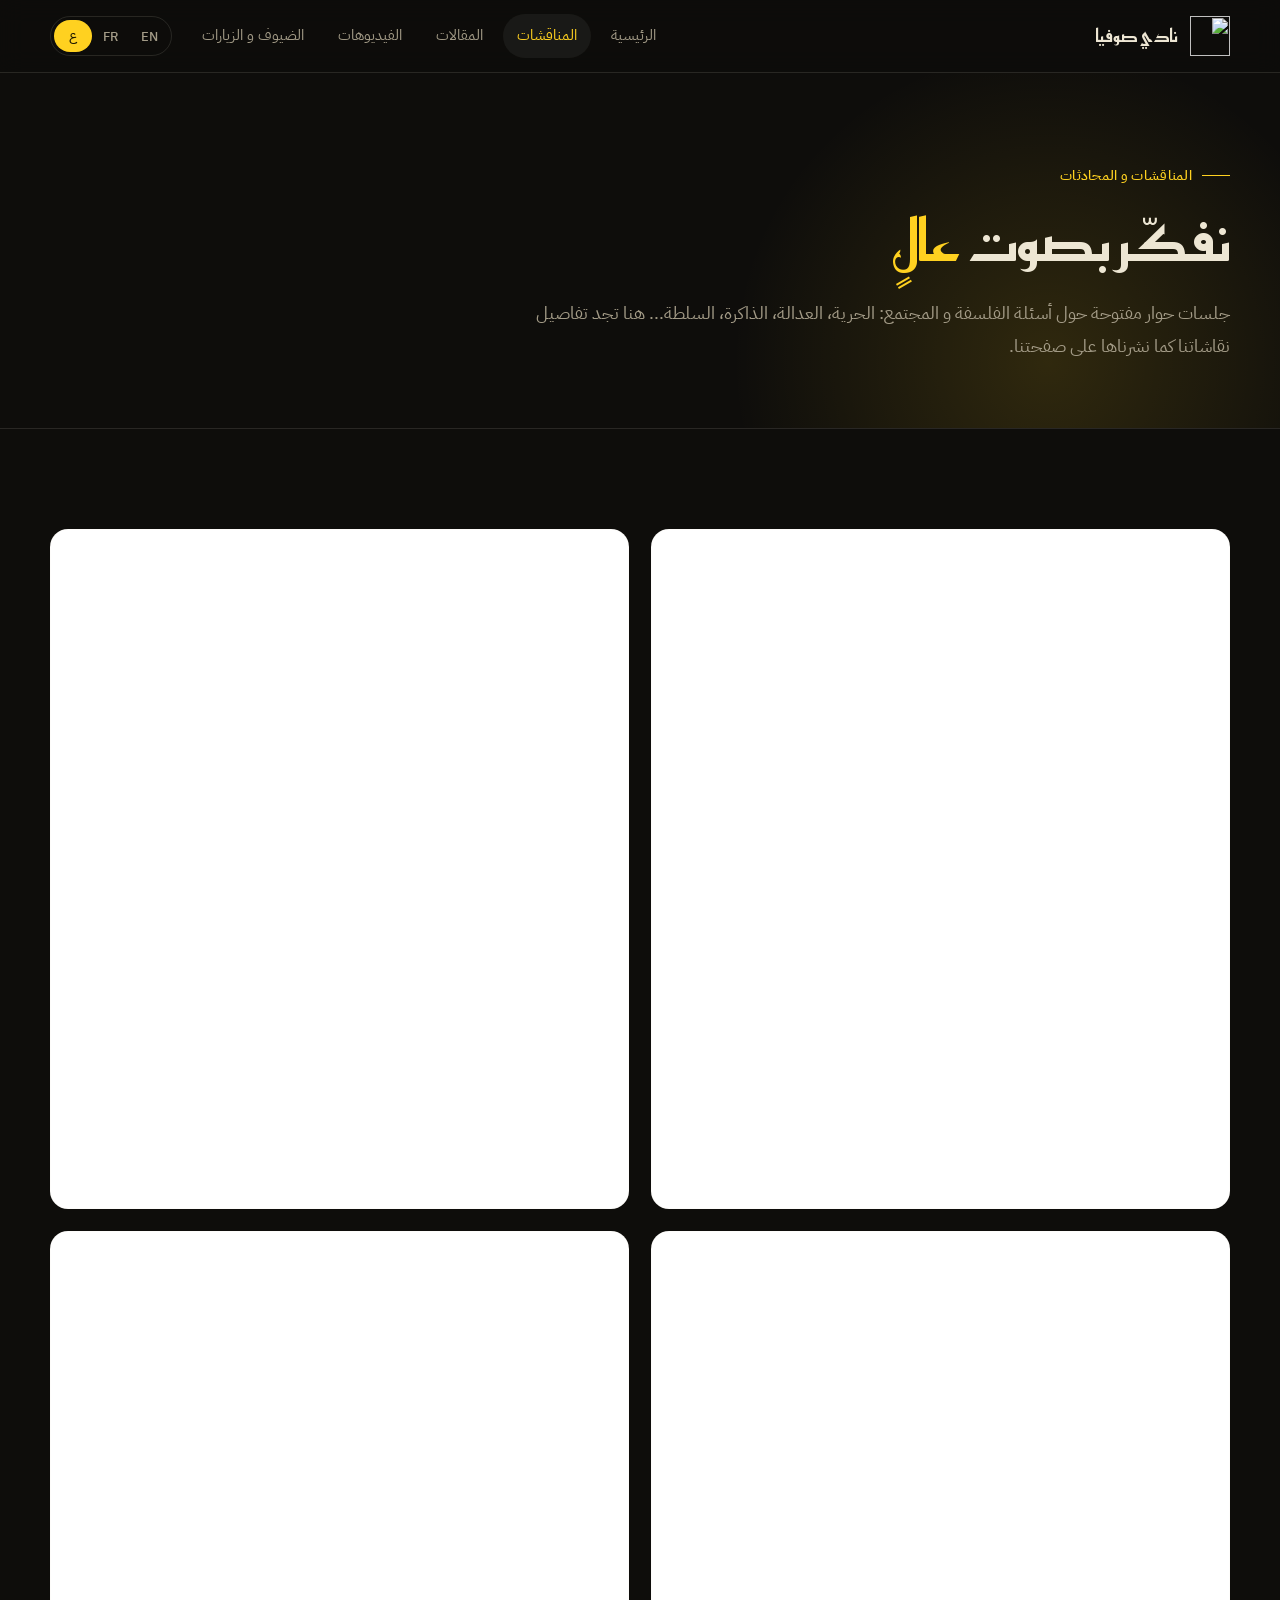
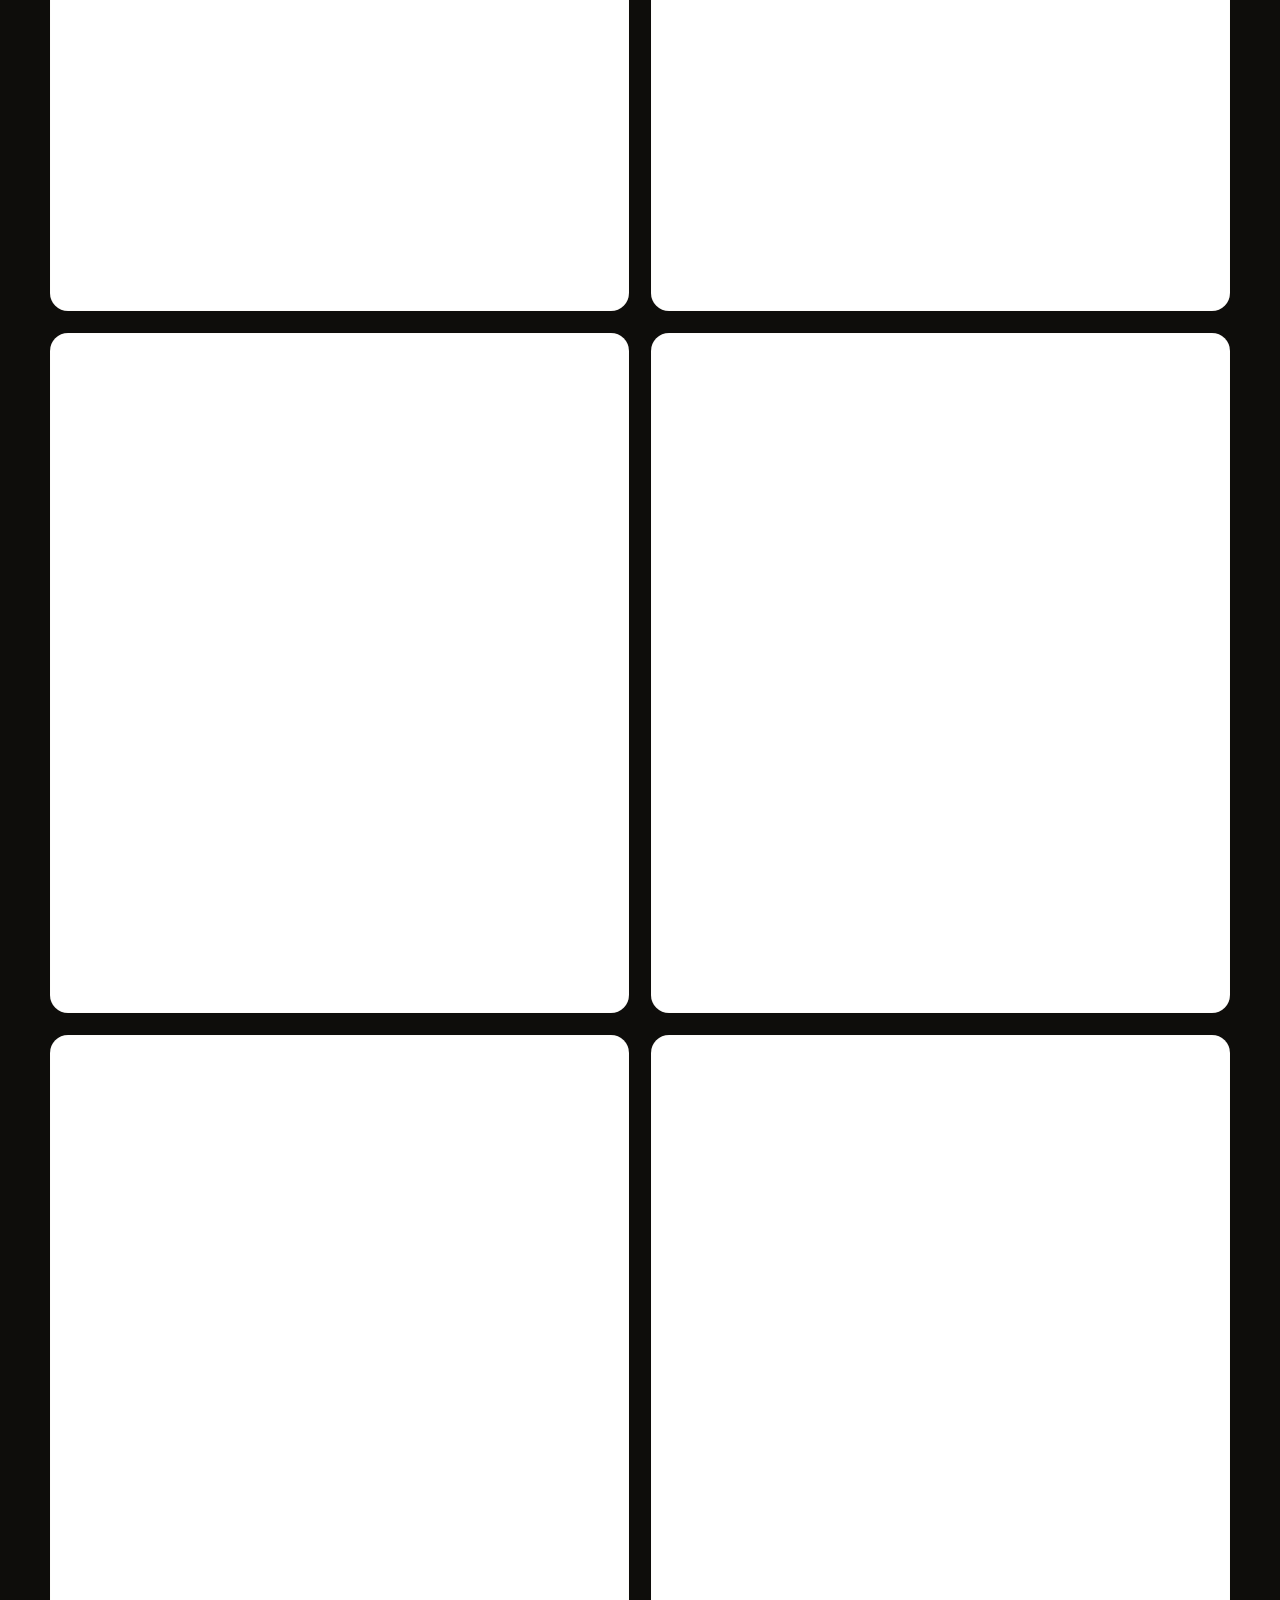
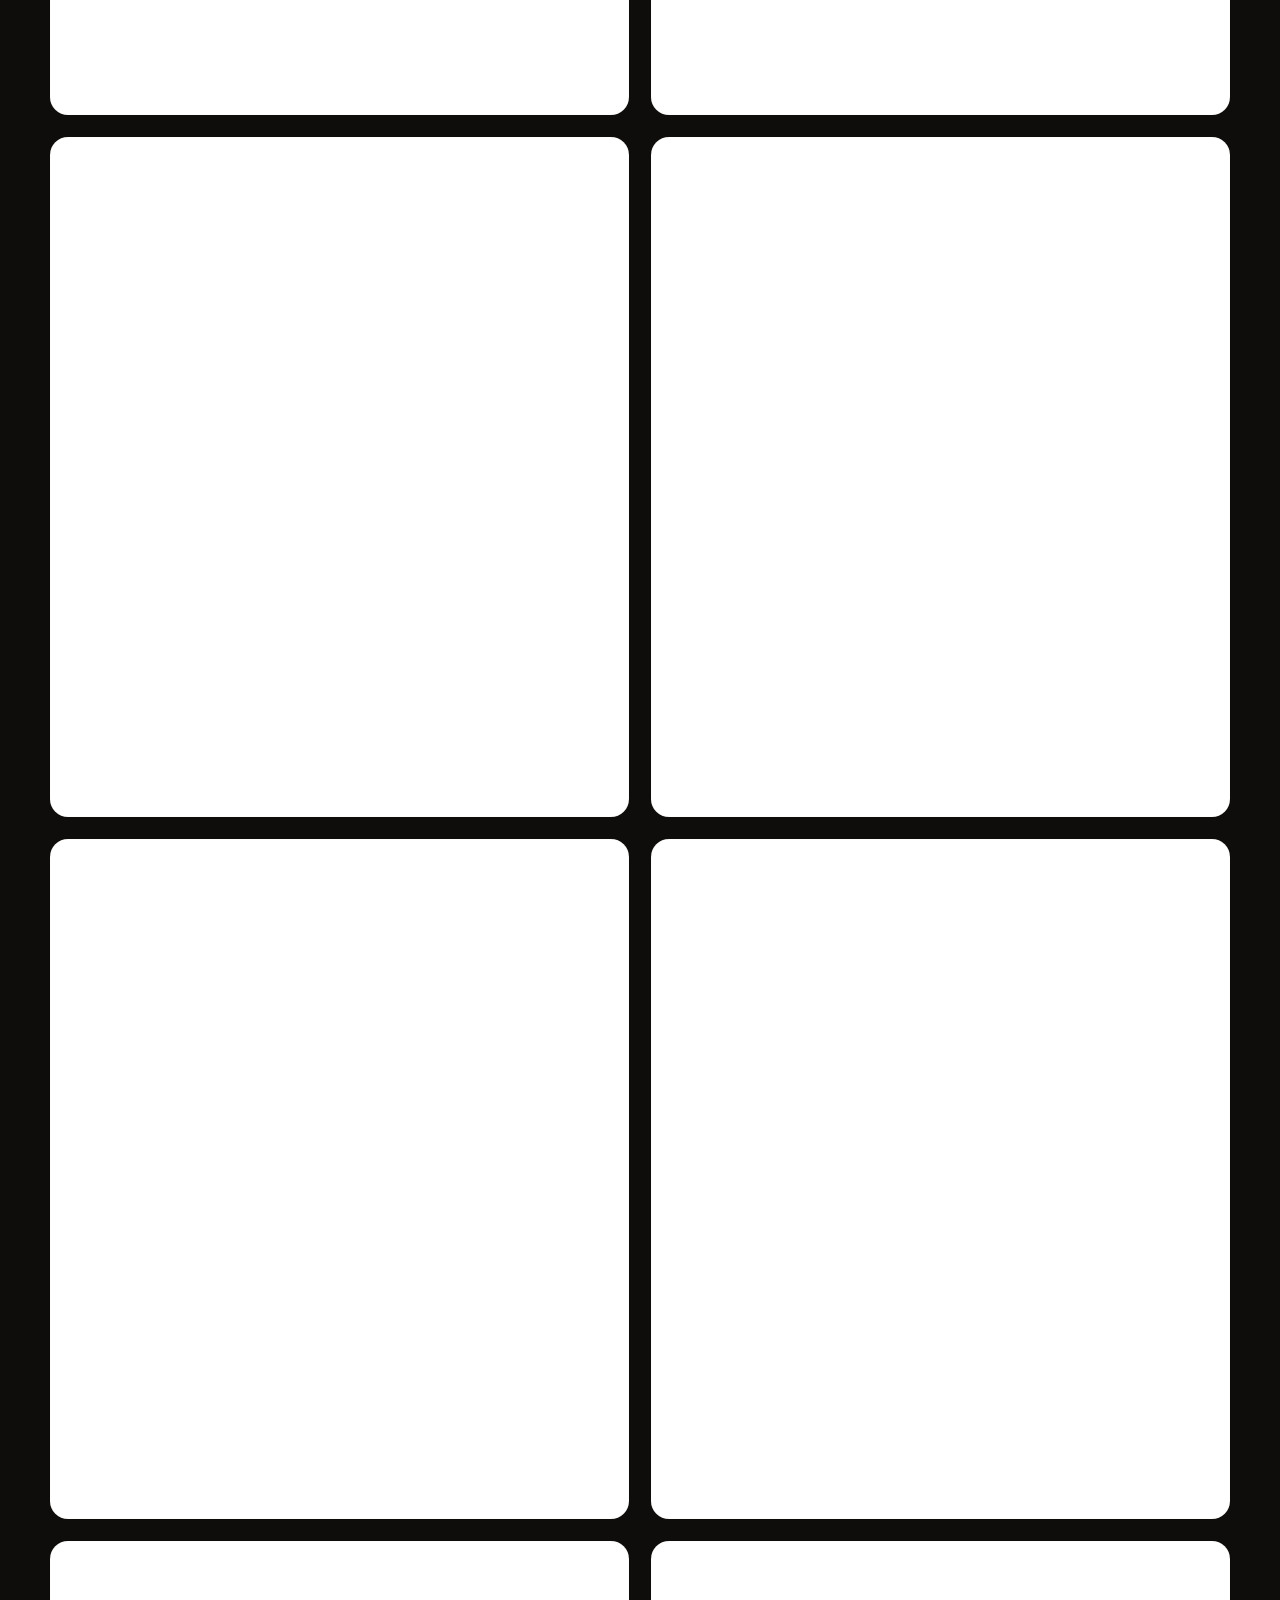
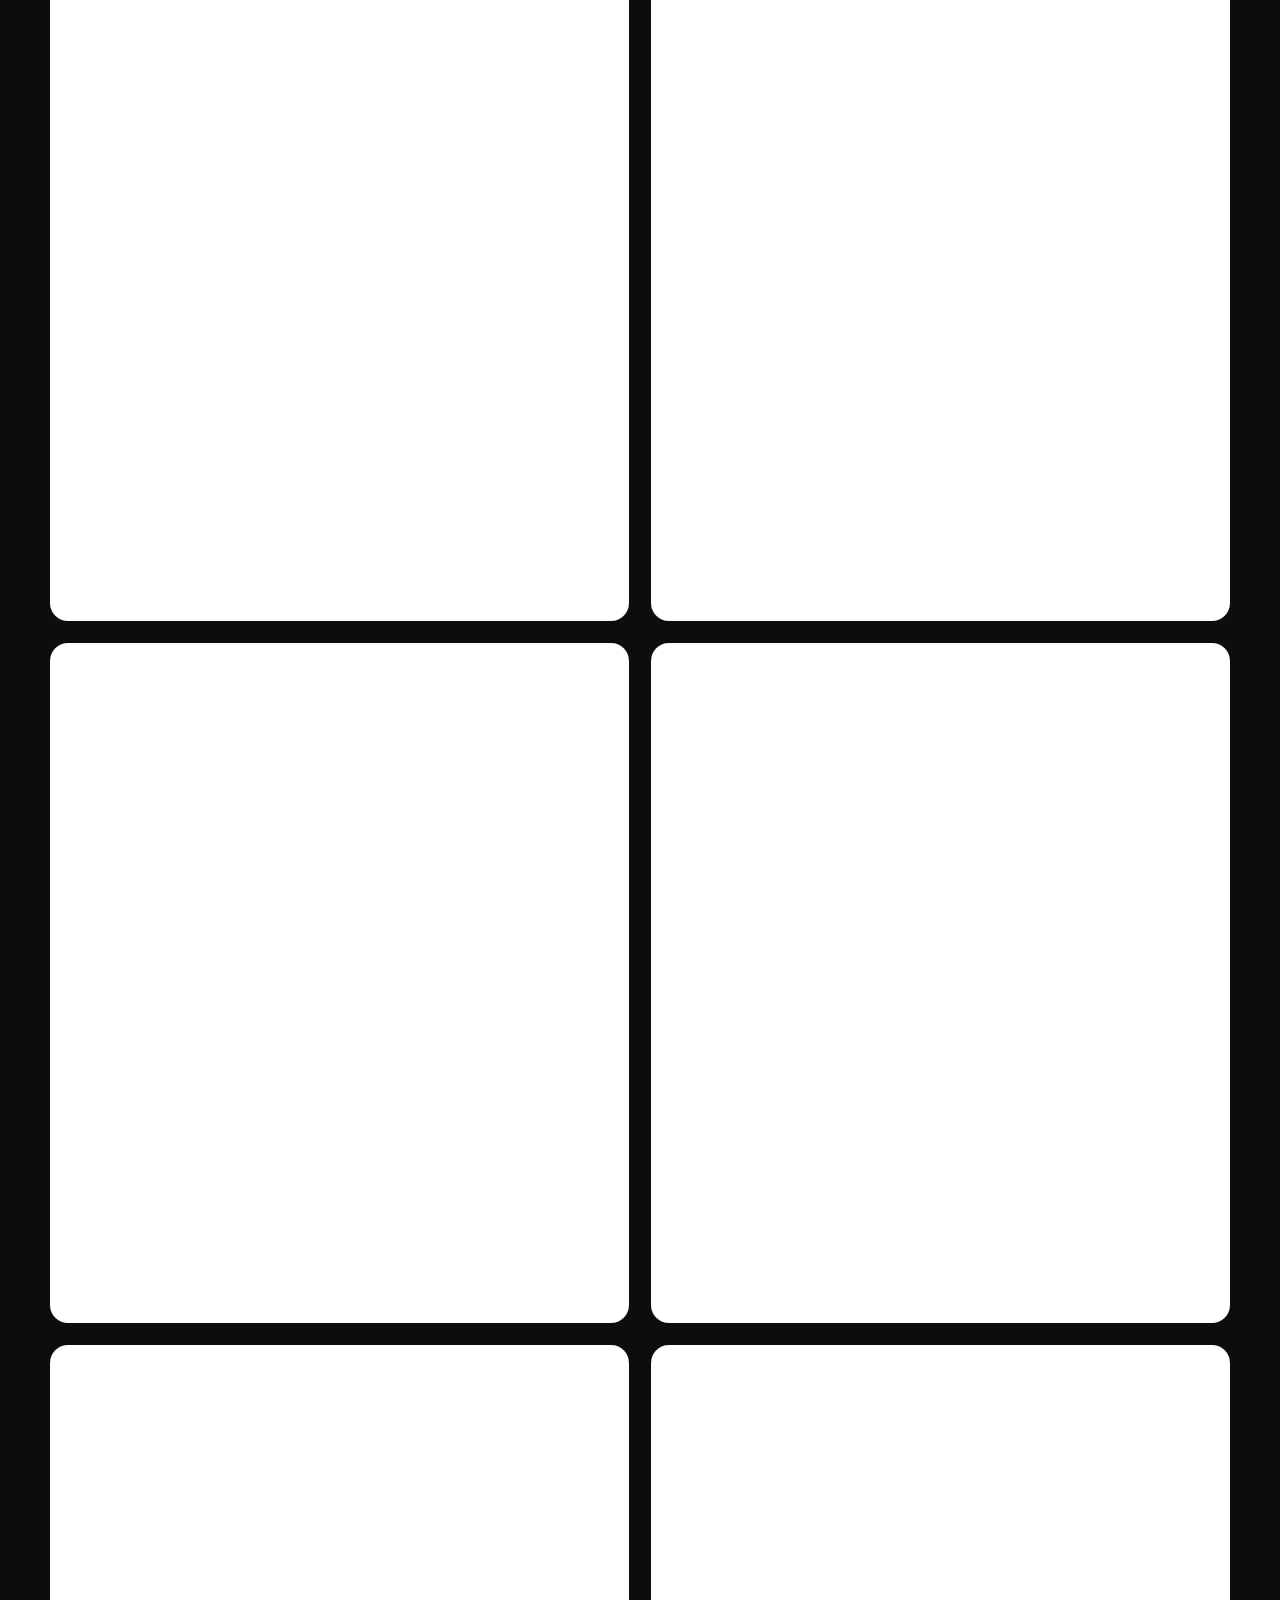
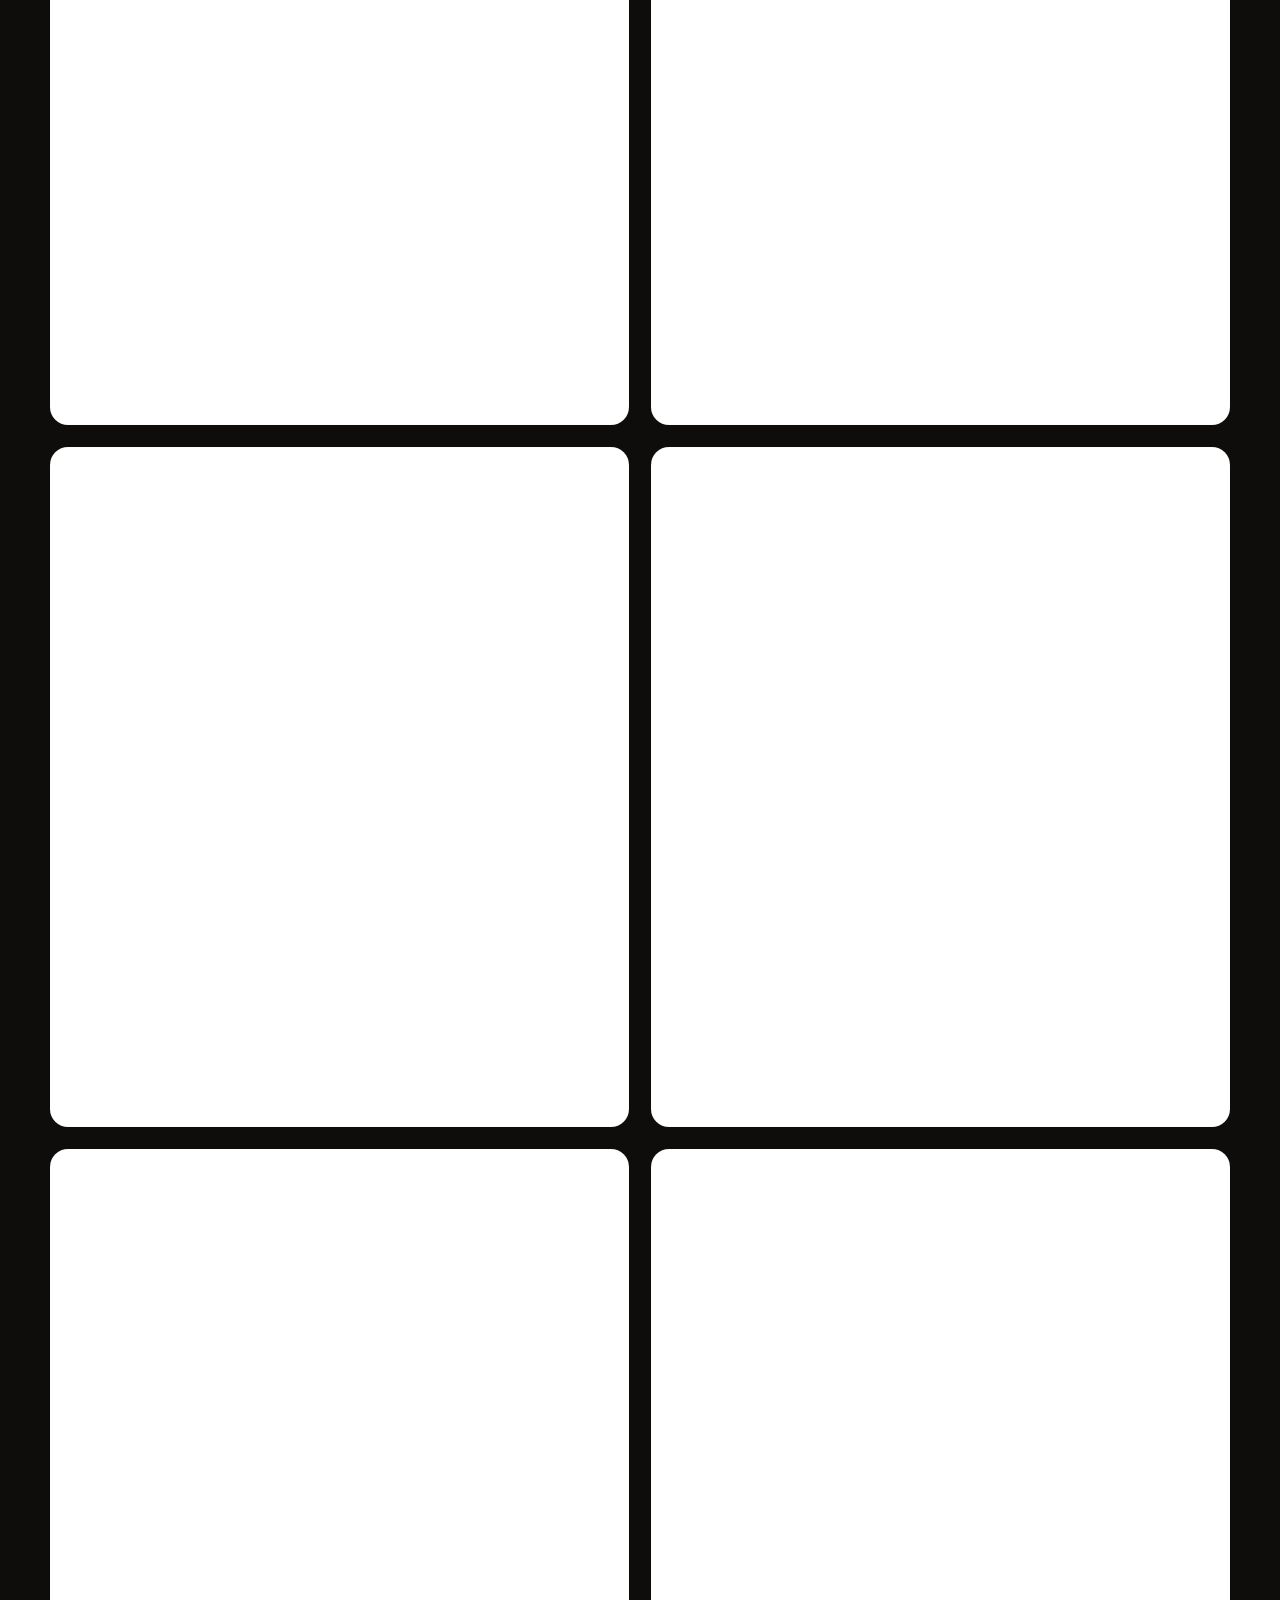
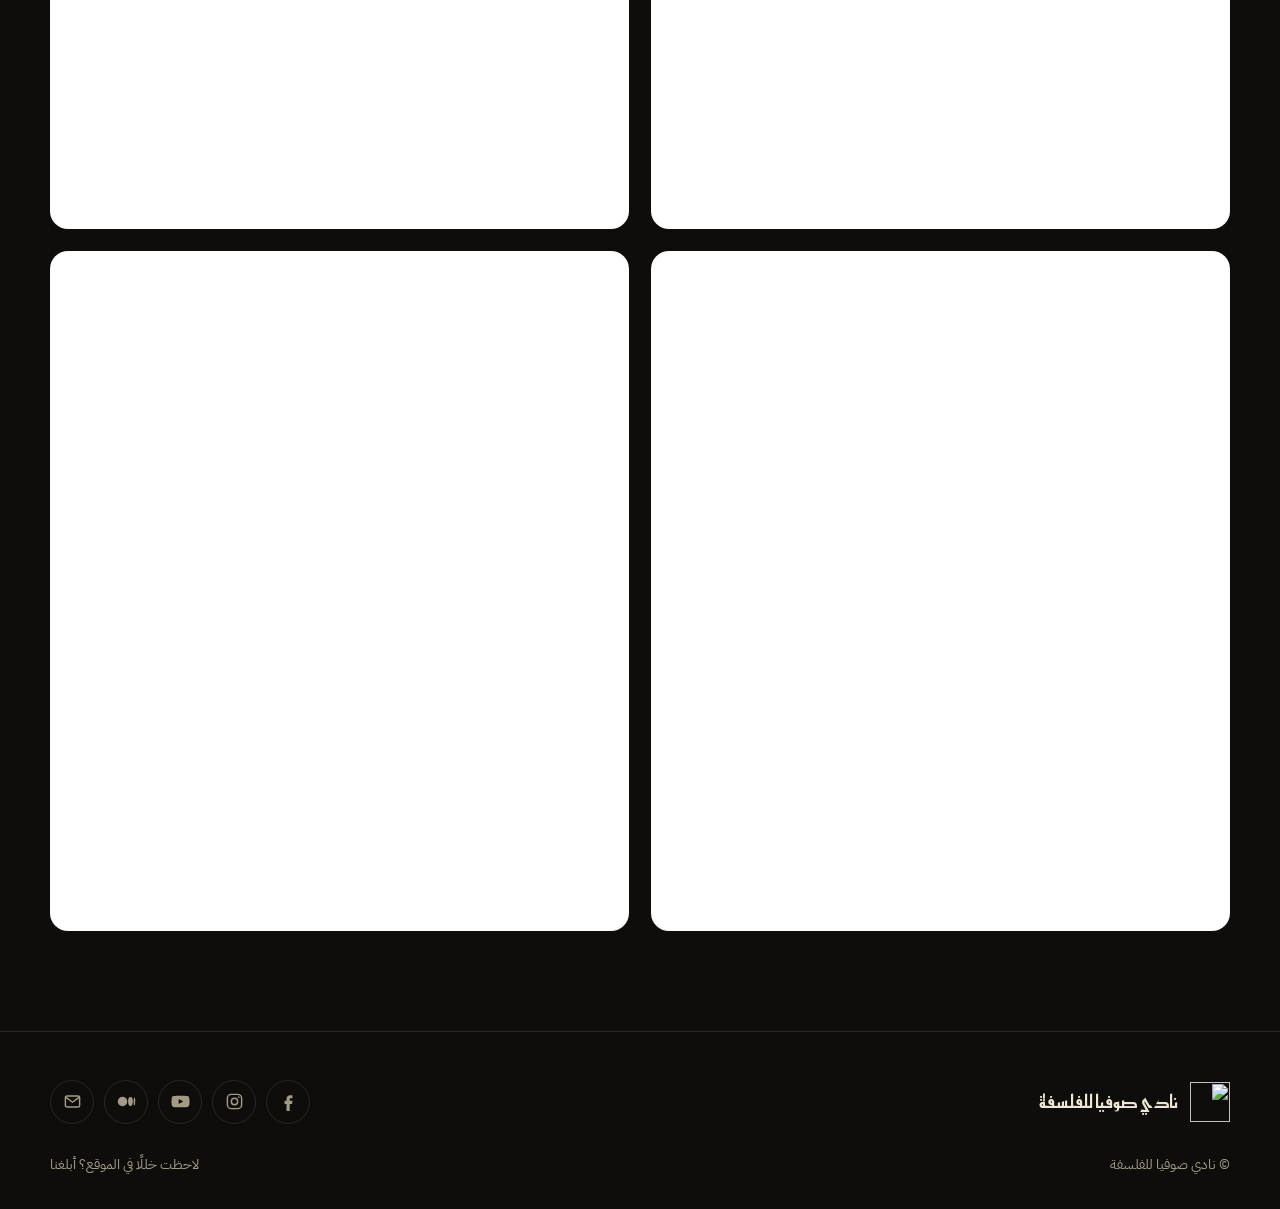
==== commit f82b2522: "New design for the whole site, with Arabic / French / English switch - One shared look (css/site.css" ====
--- a/debates.html
+++ b/debates.html
@@ -1,804 +1,85 @@
-<!-- Credits: -->
-<!-- "Confetti button" by Mikael Ainalem on CodePen: https://codepen.io/ainalem/pen/zXoEmx -->
-
 <!DOCTYPE html>
-<html lang="ar">
+<html lang="ar" dir="rtl">
 
 <head>
-    <meta charset="UTF-8">
-    <title>تفاصيل المناقشات - Sophia Philosophy Club</title>
-    <!-- Open Graph meta tags for Messenger / social preview -->
-    <meta property="og:title" content="نادي صوفيا للفلسفة">
-    <meta property="og:description" content="مرحبا بكم في نادي صوفيا للفلسفة">
-    <meta property="og:image" content="https://sophia-philosophy-club.github.io/images/sophia.jpg">
-    <meta property="og:type" content="website">
-    <meta property="og:url" content="https://sophia-philosophy-club.github.io/debates.html">
+  <meta charset="UTF-8">
+  <meta name="viewport" content="width=device-width, initial-scale=1.0">
+  <title>المناقشات و المحادثات - نادي صوفيا للفلسفة</title>
 
-    <!-- Twitter card (optional) -->
-    <meta name="twitter:card" content="summary_large_image">
-    <meta property="og:title" content="نادي صوفيا للفلسفة">
-    <meta name="twitter:description" content="مرحبا بكم في نادي صوفيا للفلسفة">
-    <meta name="twitter:image" content="https://sophia-philosophy-club.github.io/images/sophia.jpg">
+  <meta property="og:title" content="المناقشات و المحادثات - نادي صوفيا للفلسفة">
+  <meta property="og:description" content="جلسات حوار مفتوحة حول أسئلة الفلسفة و المجتمع">
+  <meta property="og:image" content="https://sophia-philosophy-club-official-account.github.io/Sophia-Philosophy-Club.github.io/images/sophia.jpg">
+  <meta property="og:url" content="https://sophia-philosophy-club-official-account.github.io/Sophia-Philosophy-Club.github.io/debates.html">
+  <meta property="og:type" content="website">
+  <meta name="twitter:card" content="summary_large_image">
+  <link rel="icon" type="image/jpeg" href="images/sophia.jpg">
 
-    <link rel="icon" type="image/jpeg" href="https://sophia-philosophy-club.github.io/images/sophia.jpg">
-
-
-    <meta name="viewport" content="width=device-width, initial-scale=1.0">
-
-    <style>
-        @font-face {
-            font-family: 'Taro';
-            src: url('fonts/alfont_com_taro.ttf') format('truetype');
-            font-weight: normal;
-            font-style: normal;
-        }
-
-        /* Prevent horizontal scroll */
-        html,
-        body {
-            margin: 0;
-            padding: 0;
-            overflow-x: hidden;
-            font-family: "Arial", sans-serif;
-            background-color: #000000;
-            color: #FFD120;
-            display: flex;
-            flex-direction: column;
-            align-items: center;
-            min-height: 100vh;
-            box-sizing: border-box;
-        }
-
-        header {
-            width: 100%;
-            padding: 20px;
-            text-align: center;
-            background-color: #000000;
-            font-size: 24px;
-            font-weight: bold;
-            font-family: 'Taro', Arial, sans-serif;
-            /* Apply custom font */
-        }
-
-        /* Container for all Facebook posts */
-        .fb-posts-container {
-            display: flex;
-            flex-wrap: wrap;
-            justify-content: center;
-            gap: 20px;
-            margin: 40px 0;
-            width: 100%;
-            box-sizing: border-box;
-            padding: 0 10px;
-        }
-
-        /* White wrapper around each post */
-        .fb-post-wrapper {
-            background: white;
-            padding: 10px;
-            border-radius: 10px;
-            box-shadow: 0 0 15px rgba(0, 0, 0, 0.3);
-            width: 100%;
-            max-width: 580px;
-            box-sizing: border-box;
-        }
-
-        /* Make iframe/video fill wrapper dynamically */
-        .fb-post-wrapper iframe,
-        .fb-post-wrapper video {
-            width: 100%;
-            height: auto;
-            min-height: 80vh;
-            /* relative to viewport height */
-            max-height: 90vh;
-            /* prevents oversizing */
-            border-radius: 5px;
-            pointer-events: auto;
-            touch-action: pan-y;
-            display: block;
-        }
-
-        /* Video description inside wrapper */
-        .video-description {
-            margin: 12px auto 0 auto;
-            background: #f7f7f7;
-            padding: 12px;
-            border-radius: 5px;
-            line-height: 1.6;
-            font-size: 16px;
-            color: #000;
-            text-align: right;
-            width: 95%;
-            max-width: 95%;
-            box-sizing: border-box;
-        }
-
-        /* Footer */
-        footer {
-            position: fixed;
-            bottom: 0;
-            left: 0;
-            width: 100%;
-            background: rgba(60, 60, 60, 0.6);
-            color: #FFD120;
-            font-size: 18px;
-            line-height: 1.6;
-            padding: 15px 0;
-            display: flex;
-            justify-content: center;
-            gap: 40px;
-            z-index: 20;
-            backdrop-filter: blur(5px);
-        }
-
-        footer a {
-            color: #FFD120;
-            text-decoration: none;
-            font-weight: bold;
-            transition: color 0.3s;
-        }
-
-        footer a:hover {
-            color: #ffffff;
-        }
-
-        /* ===== Canvas Button (isolated) ===== */
-        .canvas-button {
-            position: fixed;
-            top: 20px;
-            right: 20px;
-            z-index: 999;
-            transform: scale(0.7);
-            transform-origin: top right;
-            background-color: rgba(255, 209, 32, 0.7);
-            padding: 1px;
-            /* controls size of the yellow background */
-            border-radius: 50%;
-            /* keeps it circular */
-        }
-
-        /* Button visuals */
-        .hover {
-            border-radius: 50px;
-            box-shadow: 0 3px 6px rgba(0, 0, 0, 0.16),
-                0 3px 6px rgba(0, 0, 0, 0.23);
-            cursor: pointer;
-            height: 100px;
-            width: 100px;
-            position: relative;
-        }
-
-        .shadow {
-            position: absolute;
-            margin-top: 2px;
-        }
-
-        .hover svg {
-            width: 100%;
-            height: 100%;
-            display: block;
-        }
-
-        .clip {
-            background-color: #e0e0e0;
-            border-radius: 50px;
-            height: 100px;
-            width: 100px;
-            position: absolute;
-            clip-path: polygon(0% 0%, 0% 52.447069%, 30.844539% 52.447%, 30.844539% 50.237396%,
-                    30.844539% 48.027791%, 30.844539% 45.818186%, 30.844539% 43.608582%,
-                    31.074905% 42.257032%, 31.65035% 40.866508%, 32.397397% 39.609496%,
-                    33.142567% 38.658487%, 35.677378% 36.327021%, 39.127089% 33.663669%,
-                    43.075878% 30.89027%, 47.107926% 28.228662%, 48.519882% 27.751201%,
-                    50.433213% 27.58916%, 52.319085% 27.746871%, 53.648664% 28.228662%,
-                    57.127578% 30.883904%, 60.932631% 33.942292%, 64.454458% 36.928097%,
-                    67.083693% 39.365593%, 67.93372% 40.373944%, 68.477633% 41.419308%,
-                    68.766519% 42.631058%, 68.851461% 44.138564%, 68.851461% 48.469673%,
-                    68.851461% 52.800782%, 68.851461% 57.131891%, 68.851461% 61.463%,
-                    68.394148% 63.593607%, 67.234211% 65.271838%, 65.689655% 66.371396%,
-                    64.078489% 66.765981%, 62.752664% 66.765981%, 61.426839% 66.765981%,
-                    60.101013% 66.765981%, 58.775188% 66.765981%, 57.551799% 66.396236%,
-                    56.538683% 65.455904%, 55.848324% 64.198338%, 55.593208% 62.876894%,
-                    55.593208% 61.595263%, 55.593208% 60.313632%, 55.593208% 59.032001%,
-                    55.593208% 57.75037%, 55.372582% 56.844737%, 54.769169% 56.243166%,
-                    53.870669% 55.909062%, 52.764781% 55.805826%, 51.262179% 55.805826%,
-                    49.759577% 55.805826%, 48.256975% 55.805826%, 46.754373% 55.805826%,
-                    45.512872% 56.016456%, 44.683926% 56.588476%, 44.22729% 57.432085%,
-                    44.102723% 58.457477%, 44.119797% 59.641849%, 44.1179% 60.911742%,
-                    44.108414% 62.368716%, 44.102723% 64.114331%, 43.898513% 65.255375%,
-                    43.351924% 66.213805%, 42.562016% 66.873799%, 41.627849% 67.119535%,
-                    40.257829% 67.119535%, 38.88781% 67.119535%, 37.517791% 67.119535%,
-                    36.147771% 67.119535%, 34.388618% 66.605533%, 32.669023% 65.277485%,
-                    31.362995% 63.456329%, 30.844539% 61.463%, 30.844539% 59.209%,
-                    30.844539% 56.955%, 30.844539% 54.701%, 30.844539% 52.447%, 0% 52.447%,
-                    0% 100%, 100% 100%, 100% 0%);
-        }
-
-        .hover:hover .clip {
-            background-color: #f8f8f8;
-        }
-
-        .hover:active {
-            transform: translateY(2px);
-        }
-
-        /* Canvas container */
-        .container {
-            clip-path: circle(40px at 45px 50%);
-            height: 90px;
-            width: 90px;
-            overflow: hidden;
-            position: absolute;
-            top: 5px;
-            left: 5px;
-        }
-
-        #canvas {
-            position: absolute;
-            top: 50%;
-            left: 50%;
-            transform: translate(-50%, -50%);
-        }
-
-        /* Remove the blue outline when clicking/tapping */
-        a,
-        button {
-            outline: none;
-            /* remove default outline */
-            -webkit-tap-highlight-color: transparent;
-            /* remove tap highlight on mobile */
-        }
-
-        /* Optional: remove focus shadow on your hover div */
-        .hover:focus,
-        .hover:active {
-            outline: none;
-            box-shadow: none;
-        }
-
-        /* Tablets (max 900px) */
-        @media screen and (max-width: 900px) {
-
-            .canvas-button {
-                transform: scale(0.6);
-                padding: 0.5px;
-                top: 15px;
-                right: 15px;
-            }
-
-            .hover {
-                width: 80px;
-                height: 80px;
-            }
-
-            .clip {
-                width: 80px;
-                height: 80px;
-            }
-
-            .fb-post-wrapper {
-                max-width: 90%;
-            }
-
-            .fb-post-wrapper iframe,
-            .fb-post-wrapper video {
-                min-height: 45vh;
-                /* smaller for tablets */
-                max-height: 80vh;
-            }
-        }
-
-        /* Mobile phones (max 600px) */
-        @media screen and (max-width: 600px) {
-            .canvas-button {
-                transform: scale(0.5);
-                padding: 1px;
-                top: 10px;
-                right: 10px;
-            }
-
-            .clip {
-                width: 80px;
-                height: 80px;
-            }
-
-            .fb-posts-container {
-                flex-direction: column;
-                align-items: center;
-                padding: 0 5px;
-            }
-
-            .fb-post-wrapper {
-                width: 95vw;
-                max-width: 95vw;
-            }
-
-            .fb-post-wrapper iframe,
-            .fb-post-wrapper video {
-                width: 100%;
-                height: auto;
-                min-height: 65vh;
-                /* smaller for mobile */
-                max-height: 70vh;
-            }
-
-            .video-description {
-                width: 90%;
-                max-width: 90%;
-                font-size: 15px;
-            }
-
-            footer {
-                display: grid;
-                grid-template-columns: 60% 40%;
-                column-gap: clamp(6px, 2vw, 12px);
-                row-gap: 4px;
-                align-items: start;
-                text-align: left;
-                font-size: 11px;
-                padding: 5px 10px;
-            }
-
-
-            footer img {
-                width: 14px !important;
-                height: auto;
-                vertical-align: middle;
-                margin-right: 5px;
-                margin-left: 5px;
-            }
-        }
-
-        .arabic {
-            font-family: 'Taro', Arial, sans-serif;
-        }
-
-        /* Adjust footer dynamically for short screens */
-        @media screen and (max-height: 600px) {
-            footer {
-                display: grid;
-                grid-template-columns: 60% 40%;
-                column-gap: clamp(6px, 2vw, 12px);
-                row-gap: 4px;
-                align-items: start;
-                text-align: left;
-                font-size: 11px;
-                padding: 5px 10px;
-            }
-
-
-            footer img {
-                width: 14px !important;
-                height: auto;
-                vertical-align: middle;
-                margin-right: 5px;
-                margin-left: 5px;
-            }
-        }
-
-        /* Adjust footer dynamically for very short screens */
-        @media screen and (max-height: 400px) {
-            footer {
-                display: grid;
-                grid-template-columns: 60% 40%;
-                column-gap: clamp(6px, 2vw, 12px);
-                row-gap: 4px;
-                align-items: start;
-                text-align: left;
-                font-size: 11px;
-                padding: 5px 10px;
-            }
-
-
-            footer img {
-                width: 14px !important;
-                height: auto;
-                vertical-align: middle;
-                margin-right: 5px;
-                margin-left: 5px;
-            }
-        }
-    </style>
+  <script>try { var l = new URLSearchParams(location.search).get("lang") || localStorage.getItem("sophia-lang"); if (l === "fr" || l === "en") { document.documentElement.lang = l; document.documentElement.dir = "ltr"; document.documentElement.className = "i18n-wait"; setTimeout(function () { document.documentElement.classList.remove("i18n-wait"); }, 1500); } } catch (e) {}</script>
+  <link rel="preconnect" href="https://fonts.googleapis.com">
+  <link rel="preconnect" href="https://fonts.gstatic.com" crossorigin>
+  <link href="https://fonts.googleapis.com/css2?family=Amiri:ital@0;1&family=IBM+Plex+Sans+Arabic:wght@300;400;500;600&family=Josefin+Sans:wght@300;400&family=Reem+Kufi:wght@500;600;700&display=swap" rel="stylesheet">
+  <link rel="stylesheet" href="css/site.css">
 </head>
 
-<header>تفاصيل مناقشات نادي صوفيا للفلسفة</header>
+<body data-page="debates">
 
-<body>
+  <section class="page-hero">
+    <div class="wrap reveal">
+      <span class="eyebrow" data-i18n="ph.eyebrow">المناقشات و المحادثات</span>
+      <h1 data-i18n="ph.title">نفكّر بصوت <em>عالٍ</em></h1>
+      <p data-i18n="ph.text">جلسات حوار مفتوحة حول أسئلة الفلسفة و المجتمع: الحرية، العدالة، الذاكرة، السلطة... هنا تجد تفاصيل نقاشاتنا كما نشرناها على صفحتنا.</p>
+    </div>
+  </section>
 
+  <section class="block">
+    <div class="wrap">
+      <!-- Each line below is one Facebook post. To add a new one, copy a line and paste the new link. -->
+      <div class="posts">
+        <div class="post" data-src="https://www.facebook.com/plugins/post.php?href=https%3A%2F%2Fwww.facebook.com%2Fpermalink.php%3Fstory_fbid%3Dpfbid02xN5YdBDEUMukPHyCDFinbhTH921kyQVtsUoPbkWdwBLML8BBEqRC3o7QwpGobyeFl%26id%3D100063707634531&amp;show_text=true"></div>
+        <div class="post" data-src="https://www.facebook.com/plugins/post.php?href=https%3A%2F%2Fwww.facebook.com%2Fpermalink.php%3Fstory_fbid%3Dpfbid0Q6sf7tUwDdgcSdn9kaQ3duDq32zeMqrkNYznUy4mp1Nzm2LDJKs9FPLHf4VJpvdKl%26id%3D100063707634531&amp;show_text=true"></div>
+        <div class="post" data-src="https://www.facebook.com/plugins/post.php?href=https%3A%2F%2Fwww.facebook.com%2Fpermalink.php%3Fstory_fbid%3Dpfbid02ZbfGtyG7x58bGWmTnoerNNbG1xdTDC4v3CrWtx7V9R6apXHVcb2YcoKzsniNjkevl%26id%3D100063707634531&amp;show_text=true"></div>
+        <div class="post" data-src="https://www.facebook.com/plugins/post.php?href=https%3A%2F%2Fwww.facebook.com%2Fpermalink.php%3Fstory_fbid%3Dpfbid0Z8uTaYFVvxQKyVU77jVjZg5N4YFcnBb4QPK63W3xEGLeaBZNXEdnxjm8FPFGmyfNl%26id%3D100063707634531&amp;show_text=true"></div>
+        <div class="post" data-src="https://www.facebook.com/plugins/post.php?href=https%3A%2F%2Fwww.facebook.com%2Fpermalink.php%3Fstory_fbid%3Dpfbid02jPzRt8BUs5CpVAt8gNtBKh7BPToed6ocBoDCJMwKt4Sk4X7JDViXHAYrF7UBeyppl%26id%3D100063707634531&amp;show_text=true"></div>
+        <div class="post" data-src="https://www.facebook.com/plugins/post.php?href=https%3A%2F%2Fwww.facebook.com%2Fpermalink.php%3Fstory_fbid%3Dpfbid05Y71JJdDZxLjDamWn5i5Z5RxEb1FuaGNGvvaXygpdpS1yJfjysUuupduTMyhS2iVl%26id%3D100063707634531&amp;show_text=true"></div>
+        <div class="post" data-src="https://www.facebook.com/plugins/post.php?href=https%3A%2F%2Fwww.facebook.com%2Fpermalink.php%3Fstory_fbid%3Dpfbid02ndcY75BBxytWP4oPazGezsSn61z8tYBwn7k3Bdc2Qx5aMVZDoeFgTnpjxdq2ZtAsl%26id%3D100063707634531&amp;show_text=true"></div>
+        <div class="post" data-src="https://www.facebook.com/plugins/post.php?href=https%3A%2F%2Fwww.facebook.com%2Fpermalink.php%3Fstory_fbid%3Dpfbid02Ka3dsZmMH4aqy8mfkspSbTov9yddBzTFvf4HdyGDy6xGe8g3row2MYu6vwTm3NpDl%26id%3D100063707634531&amp;show_text=true"></div>
+        <div class="post" data-src="https://www.facebook.com/plugins/post.php?href=https%3A%2F%2Fwww.facebook.com%2Fpermalink.php%3Fstory_fbid%3Dpfbid02244he9TzerVwMWtMkCMCdasTXgTS71yuNuTgU5ZP86VSiyR56hUGCFSxnRK6sVZJl%26id%3D100063707634531&amp;show_text=true"></div>
+        <div class="post" data-src="https://www.facebook.com/plugins/post.php?href=https%3A%2F%2Fwww.facebook.com%2Fpermalink.php%3Fstory_fbid%3Dpfbid04h4xRJkQjKwUtyH3yp5HYnhf1oqyR8JLLHdqJHUa6NHHxBCzWScyx2q63h1TW5AAl%26id%3D100063707634531&amp;show_text=true"></div>
+        <div class="post" data-src="https://www.facebook.com/plugins/post.php?href=https%3A%2F%2Fwww.facebook.com%2Fpermalink.php%3Fstory_fbid%3Dpfbid0oY9N91k3nGTNmwW7WNFxjaBJuh9y6o3eZv2urss9TSa4zboi3EBfPpXRSDyewYwUl%26id%3D100063707634531&amp;show_text=true"></div>
+        <div class="post" data-src="https://www.facebook.com/plugins/post.php?href=https%3A%2F%2Fwww.facebook.com%2Fpermalink.php%3Fstory_fbid%3Dpfbid022DgspGiHNtKTaF2BGuDVNSBvWnmgnuAXgEPuDmBv1fpfEuFTUKKPx2MRQ1QNu2Ltl%26id%3D100063707634531&amp;show_text=true"></div>
+        <div class="post" data-src="https://www.facebook.com/plugins/post.php?href=https%3A%2F%2Fwww.facebook.com%2Fpermalink.php%3Fstory_fbid%3Dpfbid0xQR3mNnmUR2bJaVALJNTxfYKBt3wLpqwQqrciWybqrEShyXeSchUzVKXrNbL7YaJl%26id%3D100063707634531&amp;show_text=true"></div>
+        <div class="post" data-src="https://www.facebook.com/plugins/post.php?href=https%3A%2F%2Fwww.facebook.com%2Fpermalink.php%3Fstory_fbid%3Dpfbid0416eK8Wtx3kPnHpPHXj1QiyUp4pQm8iNCKiPxkZJACKUG7SMWDHKSVJz7FpPBM6fl%26id%3D100063707634531&amp;show_text=true"></div>
+        <div class="post" data-src="https://www.facebook.com/plugins/post.php?href=https%3A%2F%2Fwww.facebook.com%2Fpermalink.php%3Fstory_fbid%3Dpfbid02Ugx6o5wsNLk2MQPqFRr9irUAEcehKpe2Lr2eUAdh3wqwgMEk7nizBHgxtj89x1C2l%26id%3D100063707634531&amp;show_text=true"></div>
+        <div class="post" data-src="https://www.facebook.com/plugins/post.php?href=https%3A%2F%2Fwww.facebook.com%2Fpermalink.php%3Fstory_fbid%3Dpfbid0enD4iQUFw9D7TDjyMA88F2U62XUGNhVrudjYBAmi53iGTw7vTGBk8wee3d9tNBXpl%26id%3D100063707634531&amp;show_text=true"></div>
+        <div class="post" data-src="https://www.facebook.com/plugins/post.php?href=https%3A%2F%2Fwww.facebook.com%2Fpermalink.php%3Fstory_fbid%3Dpfbid02yFzi6AYHX9BQwnt5YsDWj5FqpY3gk2RRPVm1D8TrWeYHpf1CBxaY7VrtdsiazBuCl%26id%3D100063707634531&amp;show_text=true"></div>
+        <div class="post" data-src="https://www.facebook.com/plugins/post.php?href=https%3A%2F%2Fwww.facebook.com%2Fpermalink.php%3Fstory_fbid%3Dpfbid02P4uidgwd5f2zvvrp6pSFGVffCD6YkeH7JTNZ8HudLaJMNjz5Wd8xSwFvMZ2in9ql%26id%3D100063707634531&amp;show_text=true"></div>
+        <div class="post" data-src="https://www.facebook.com/plugins/post.php?href=https%3A%2F%2Fwww.facebook.com%2Fpermalink.php%3Fstory_fbid%3Dpfbid0iQcCtWiyok1XqJXUif8ooCUPxLBcxkWqtttXXdTANEoYTXTniMJUDFfugBAyCWTl%26id%3D100063707634531&amp;show_text=true"></div>
+        <div class="post" data-src="https://www.facebook.com/plugins/post.php?href=https%3A%2F%2Fwww.facebook.com%2Fpermalink.php%3Fstory_fbid%3Dpfbid02BS3FxQAK2N5yRzpfE9sLocsx3PEFZc8E6D1zgp3aNa4jBE2h3Vun2KJzgtCnRPT7l%26id%3D100063707634531&amp;show_text=true"></div>
+        <div class="post" data-src="https://www.facebook.com/plugins/post.php?href=https%3A%2F%2Fwww.facebook.com%2Fpermalink.php%3Fstory_fbid%3Dpfbid02aXW447z7UULwmuP6PW3vevGxt4soFERAfXSpGdycr555vnirwo7W3yoyk6opb4knl%26id%3D100063707634531&amp;show_text=true"></div>
+        <div class="post" data-src="https://www.facebook.com/plugins/post.php?href=https%3A%2F%2Fwww.facebook.com%2Fpermalink.php%3Fstory_fbid%3Dpfbid02YVZA4UWcg6mAPaY7QKJrDV3K1GAuVkGCKj8m3eRHbcRtm3zGhxAyaT7pgGs5kh65l%26id%3D100063707634531&amp;show_text=true"></div>
+        <div class="post" data-src="https://www.facebook.com/plugins/post.php?href=https%3A%2F%2Fwww.facebook.com%2Fpermalink.php%3Fstory_fbid%3Dpfbid0X1VsszgNZ6nXYciQSmLDgU79dYbjKAZefa6qjCZoDQTt3TixQTkbBXk7qPe5miy2l%26id%3D100063707634531&amp;show_text=true"></div>
+        <div class="post" data-src="https://www.facebook.com/plugins/post.php?href=https%3A%2F%2Fwww.facebook.com%2Fpermalink.php%3Fstory_fbid%3Dpfbid0V9vhpNGN7BSziionw2CFeTynihExVgs4XZtZoG3KcZxiAXaUf7K67gMGDNeqTp2Zl%26id%3D100063707634531&amp;show_text=true"></div>
+      </div>
+    </div>
+  </section>
 
-    <div class="canvas-button">
-        <div class="container">
-            <canvas id="canvas"></canvas>
-        </div>
-        <a href="home.html" id="confetti-link">
-            <div class="hover">
-                <svg class="shadow" xmlns="http://www.w3.org/2000/svg" width="100" height="100" viewBox="0 0 100 100">
-                    <defs>
-                        <filter id="a" x="-.024" width="1.048" y="-.024" height="1.048">
-                            <feGaussianBlur stdDeviation="1" />
-                        </filter>
-                    </defs>
-                    <path d="M20 20v32.36h10.845v-8.837c0-1.7 1.383-3.963
-  2.298-4.95
-  2.585-2.79 8.72-7.055 13.965-10.43 1.314-.845 5.374-.86
-  6.54
-  0 4.15 3.06 10.796 8.464 13.436 11.137 1.36 1.377 1.768
-  2.508 1.768 4.773v17.324c0 3.086-2.722 5.303-4.773
-  5.303h-5.304c-1.722
-  0-3.182-2.197-3.182-3.89v-5.126c0-1.426-1.255-1.944-2.83-1.944h-6.01c-1.947
-  0-2.688 1.203-2.65 2.65.04 1.57 0 3.093 0 5.658 0
-  1.592-1.178 3.006-2.476 3.006h-5.48c-2.205
-  0-5.157-3.03-5.303-5.657V52.36H20V80h60V20z" fill="#9eabb0" fill-rule="evenodd" stroke="#9eabb0" filter="url(#a)" />
-                </svg>
-                <div class="clip"></div>
-            </div>
-        </a>
-    </div>
-
-    <script>
-        const canvas = document.querySelector("#canvas");
-        const ctx = canvas.getContext("2d");
-        const container = document.querySelector(".container");
-        const link = document.querySelector("#confetti-link");
-
-        const config = { particleNumber: 300, maxParticleSize: 6, maxSpeed: 6, colorVariation: 40 };
-
-        function adjustConfigForScreen() {
-            if (window.innerWidth <= 600) {
-                config.maxParticleSize = 3; config.maxSpeed = 3; config.particleNumber = 150;
-            } else if (window.innerWidth <= 900) {
-                config.maxParticleSize = 4; config.maxSpeed = 4; config.particleNumber = 200;
-            } else {
-                config.maxParticleSize = 6; config.maxSpeed = 6; config.particleNumber = 300;
-            }
-        }
-        adjustConfigForScreen();
-        window.addEventListener("resize", adjustConfigForScreen);
-
-        const colors = [
-            { r: 255, g: 209, b: 32 },
-            { r: 255, g: 223, b: 70 },
-            { r: 255, g: 215, b: 0 },
-            { r: 255, g: 230, b: 100 }
-        ];
-
-        let particles = [];
-        function randomColor() { const c = colors[Math.floor(Math.random() * colors.length)]; return `rgba(${c.r},${c.g},${c.b},0.8)`; }
-        function Particle(x, y) { this.x = x; this.y = y; this.r = Math.random() * config.maxParticleSize; this.vx = (Math.random() - 0.5) * config.maxSpeed; this.vy = (Math.random() - 0.5) * config.maxSpeed; this.c = randomColor(); }
-
-        function draw() {
-            ctx.clearRect(0, 0, canvas.width, canvas.height);
-            const radius = Math.min(canvas.width, canvas.height) / 2;
-            particles.forEach(p => {
-                p.x += p.vx; p.y += p.vy;
-                const dx = p.x - canvas.width / 2; const dy = p.y - canvas.height / 2;
-                if (dx * dx + dy * dy > radius * radius) { p.x -= p.vx; p.y -= p.vy; p.vx *= -0.5; p.vy *= -0.5; }
-                ctx.beginPath(); ctx.fillStyle = p.c; ctx.arc(p.x, p.y, p.r, 0, Math.PI * 2); ctx.fill();
-            });
-        }
-
-        function resizeCanvas() {
-            const rect = container.getBoundingClientRect();
-            const padding = 6;
-            canvas.width = rect.width + padding * 2;
-            canvas.height = rect.height + padding * 2;
-        }
-        resizeCanvas();
-        window.addEventListener("resize", resizeCanvas);
-
-        link.addEventListener("click", e => {
-            e.preventDefault(); // stop immediate navigation
-
-            particles = [];
-            const rect = canvas.getBoundingClientRect();
-            const centerX = rect.width / 2, centerY = rect.height / 2;
-            for (let i = 0; i < config.particleNumber; i++) particles.push(new Particle(centerX, centerY));
-
-            let i = 0;
-            const anim = setInterval(() => {
-                draw();
-                if (i++ > 30) clearInterval(anim);
-            }, 16);
-
-            // Delay navigation by 1 second
-            setTimeout(() => { window.location.href = link.href; }, 1000);
-        });
-    </script>
-
-    <div class="fb-posts-container">
-
-        <div class="fb-post-wrapper">
-            <iframe
-                data-src="https://www.facebook.com/plugins/post.php?href=https%3A%2F%2Fwww.facebook.com%2Fpermalink.php%3Fstory_fbid%3Dpfbid02xN5YdBDEUMukPHyCDFinbhTH921kyQVtsUoPbkWdwBLML8BBEqRC3o7QwpGobyeFl%26id%3D100063707634531&show_text=true"
-                style="border:none; overflow:hidden;" scrolling="no" frameborder="0" allowfullscreen="true"
-                allow="autoplay; clipboard-write; encrypted-media; picture-in-picture; web-share">
-            </iframe>
-        </div>
-        <div class="fb-post-wrapper">
-            <iframe
-                data-src="https://www.facebook.com/plugins/post.php?href=https%3A%2F%2Fwww.facebook.com%2Fpermalink.php%3Fstory_fbid%3Dpfbid0Q6sf7tUwDdgcSdn9kaQ3duDq32zeMqrkNYznUy4mp1Nzm2LDJKs9FPLHf4VJpvdKl%26id%3D100063707634531&show_text=true"
-                style="border:none; overflow:hidden;" scrolling="no" frameborder="0" allowfullscreen="true"
-                allow="autoplay; clipboard-write; encrypted-media; picture-in-picture; web-share">
-            </iframe>
-        </div>
-
-        <div class="fb-post-wrapper">
-            <iframe
-                data-src="https://www.facebook.com/plugins/post.php?href=https%3A%2F%2Fwww.facebook.com%2Fpermalink.php%3Fstory_fbid%3Dpfbid02ZbfGtyG7x58bGWmTnoerNNbG1xdTDC4v3CrWtx7V9R6apXHVcb2YcoKzsniNjkevl%26id%3D100063707634531&show_text=true"
-                style="border:none; overflow:hidden;" scrolling="no" frameborder="0" allowfullscreen="true"
-                allow="autoplay; clipboard-write; encrypted-media; picture-in-picture; web-share">
-            </iframe>
-        </div>
-
-        <div class="fb-post-wrapper">
-            <iframe
-                data-src="https://www.facebook.com/plugins/post.php?href=https%3A%2F%2Fwww.facebook.com%2Fpermalink.php%3Fstory_fbid%3Dpfbid0Z8uTaYFVvxQKyVU77jVjZg5N4YFcnBb4QPK63W3xEGLeaBZNXEdnxjm8FPFGmyfNl%26id%3D100063707634531&show_text=true"
-                style="border:none; overflow:hidden;" scrolling="no" frameborder="0" allowfullscreen="true"
-                allow="autoplay; clipboard-write; encrypted-media; picture-in-picture; web-share">
-            </iframe>
-        </div>
-
-        <div class="fb-post-wrapper">
-            <iframe
-                data-src="https://www.facebook.com/plugins/post.php?href=https%3A%2F%2Fwww.facebook.com%2Fpermalink.php%3Fstory_fbid%3Dpfbid02jPzRt8BUs5CpVAt8gNtBKh7BPToed6ocBoDCJMwKt4Sk4X7JDViXHAYrF7UBeyppl%26id%3D100063707634531&show_text=true"
-                style="border:none; overflow:hidden;" scrolling="no" frameborder="0" allowfullscreen="true"
-                allow="autoplay; clipboard-write; encrypted-media; picture-in-picture; web-share">
-            </iframe>
-        </div>
-
-        <div class="fb-post-wrapper">
-            <iframe
-                data-src="https://www.facebook.com/plugins/post.php?href=https%3A%2F%2Fwww.facebook.com%2Fpermalink.php%3Fstory_fbid%3Dpfbid05Y71JJdDZxLjDamWn5i5Z5RxEb1FuaGNGvvaXygpdpS1yJfjysUuupduTMyhS2iVl%26id%3D100063707634531&show_text=true"
-                style="border:none; overflow:hidden;" scrolling="no" frameborder="0" allowfullscreen="true"
-                allow="autoplay; clipboard-write; encrypted-media; picture-in-picture; web-share">
-            </iframe>
-        </div>
-
-        <div class="fb-post-wrapper">
-            <iframe
-                data-src="https://www.facebook.com/plugins/post.php?href=https%3A%2F%2Fwww.facebook.com%2Fpermalink.php%3Fstory_fbid%3Dpfbid02ndcY75BBxytWP4oPazGezsSn61z8tYBwn7k3Bdc2Qx5aMVZDoeFgTnpjxdq2ZtAsl%26id%3D100063707634531&show_text=true"
-                style="border:none; overflow:hidden;" scrolling="no" frameborder="0" allowfullscreen="true"
-                allow="autoplay; clipboard-write; encrypted-media; picture-in-picture; web-share">
-            </iframe>
-        </div>
-
-
-        <div class="fb-post-wrapper">
-            <iframe
-                data-src="https://www.facebook.com/plugins/post.php?href=https%3A%2F%2Fwww.facebook.com%2Fpermalink.php%3Fstory_fbid%3Dpfbid02Ka3dsZmMH4aqy8mfkspSbTov9yddBzTFvf4HdyGDy6xGe8g3row2MYu6vwTm3NpDl%26id%3D100063707634531&show_text=true"
-                style="border:none; overflow:hidden;" scrolling="no" frameborder="0" allowfullscreen="true"
-                allow="autoplay; clipboard-write; encrypted-media; picture-in-picture; web-share">
-            </iframe>
-        </div>
-
-        <div class="fb-post-wrapper">
-            <iframe
-                data-src="https://www.facebook.com/plugins/post.php?href=https%3A%2F%2Fwww.facebook.com%2Fpermalink.php%3Fstory_fbid%3Dpfbid02244he9TzerVwMWtMkCMCdasTXgTS71yuNuTgU5ZP86VSiyR56hUGCFSxnRK6sVZJl%26id%3D100063707634531&show_text=true"
-                style="border:none; overflow:hidden;" scrolling="no" frameborder="0" allowfullscreen="true"
-                allow="autoplay; clipboard-write; encrypted-media; picture-in-picture; web-share">
-            </iframe>
-        </div>
-
-        <div class="fb-post-wrapper">
-            <iframe
-                data-src="https://www.facebook.com/plugins/post.php?href=https%3A%2F%2Fwww.facebook.com%2Fpermalink.php%3Fstory_fbid%3Dpfbid04h4xRJkQjKwUtyH3yp5HYnhf1oqyR8JLLHdqJHUa6NHHxBCzWScyx2q63h1TW5AAl%26id%3D100063707634531&show_text=true"
-                style="border:none; overflow:hidden;" scrolling="no" frameborder="0" allowfullscreen="true"
-                allow="autoplay; clipboard-write; encrypted-media; picture-in-picture; web-share">
-            </iframe>
-        </div>
-
-        <div class="fb-post-wrapper">
-            <iframe
-                data-src="https://www.facebook.com/plugins/post.php?href=https%3A%2F%2Fwww.facebook.com%2Fpermalink.php%3Fstory_fbid%3Dpfbid0oY9N91k3nGTNmwW7WNFxjaBJuh9y6o3eZv2urss9TSa4zboi3EBfPpXRSDyewYwUl%26id%3D100063707634531&show_text=true"
-                style="border:none; overflow:hidden;" scrolling="no" frameborder="0" allowfullscreen="true"
-                allow="autoplay; clipboard-write; encrypted-media; picture-in-picture; web-share">
-            </iframe>
-        </div>
-
-        <div class="fb-post-wrapper">
-            <iframe
-                data-src="https://www.facebook.com/plugins/post.php?href=https%3A%2F%2Fwww.facebook.com%2Fpermalink.php%3Fstory_fbid%3Dpfbid022DgspGiHNtKTaF2BGuDVNSBvWnmgnuAXgEPuDmBv1fpfEuFTUKKPx2MRQ1QNu2Ltl%26id%3D100063707634531&show_text=true"
-                style="border:none; overflow:hidden;" scrolling="no" frameborder="0" allowfullscreen="true"
-                allow="autoplay; clipboard-write; encrypted-media; picture-in-picture; web-share">
-            </iframe>
-        </div>
-
-        <div class="fb-post-wrapper">
-            <iframe
-                data-src="https://www.facebook.com/plugins/post.php?href=https%3A%2F%2Fwww.facebook.com%2Fpermalink.php%3Fstory_fbid%3Dpfbid0xQR3mNnmUR2bJaVALJNTxfYKBt3wLpqwQqrciWybqrEShyXeSchUzVKXrNbL7YaJl%26id%3D100063707634531&show_text=true"
-                style="border:none; overflow:hidden;" scrolling="no" frameborder="0" allowfullscreen="true"
-                allow="autoplay; clipboard-write; encrypted-media; picture-in-picture; web-share">
-            </iframe>
-        </div>
-
-        <div class="fb-post-wrapper">
-            <iframe
-                data-src="https://www.facebook.com/plugins/post.php?href=https%3A%2F%2Fwww.facebook.com%2Fpermalink.php%3Fstory_fbid%3Dpfbid0416eK8Wtx3kPnHpPHXj1QiyUp4pQm8iNCKiPxkZJACKUG7SMWDHKSVJz7FpPBM6fl%26id%3D100063707634531&show_text=true"
-                style="border:none; overflow:hidden;" scrolling="no" frameborder="0" allowfullscreen="true"
-                allow="autoplay; clipboard-write; encrypted-media; picture-in-picture; web-share">
-            </iframe>
-        </div>
-
-        <div class="fb-post-wrapper">
-            <iframe
-                data-src="https://www.facebook.com/plugins/post.php?href=https%3A%2F%2Fwww.facebook.com%2Fpermalink.php%3Fstory_fbid%3Dpfbid02Ugx6o5wsNLk2MQPqFRr9irUAEcehKpe2Lr2eUAdh3wqwgMEk7nizBHgxtj89x1C2l%26id%3D100063707634531&show_text=true"
-                style="border:none; overflow:hidden;" scrolling="no" frameborder="0" allowfullscreen="true"
-                allow="autoplay; clipboard-write; encrypted-media; picture-in-picture; web-share">
-            </iframe>
-        </div>
-
-        <div class="fb-post-wrapper">
-            <iframe
-                data-src="https://www.facebook.com/plugins/post.php?href=https%3A%2F%2Fwww.facebook.com%2Fpermalink.php%3Fstory_fbid%3Dpfbid0enD4iQUFw9D7TDjyMA88F2U62XUGNhVrudjYBAmi53iGTw7vTGBk8wee3d9tNBXpl%26id%3D100063707634531&show_text=true"
-                style="border:none; overflow:hidden;" scrolling="no" frameborder="0" allowfullscreen="true"
-                allow="autoplay; clipboard-write; encrypted-media; picture-in-picture; web-share">
-            </iframe>
-        </div>
-
-        <div class="fb-post-wrapper">
-            <iframe
-                data-src="https://www.facebook.com/plugins/post.php?href=https%3A%2F%2Fwww.facebook.com%2Fpermalink.php%3Fstory_fbid%3Dpfbid02yFzi6AYHX9BQwnt5YsDWj5FqpY3gk2RRPVm1D8TrWeYHpf1CBxaY7VrtdsiazBuCl%26id%3D100063707634531&show_text=true"
-                style="border:none; overflow:hidden;" scrolling="no" frameborder="0" allowfullscreen="true"
-                allow="autoplay; clipboard-write; encrypted-media; picture-in-picture; web-share">
-            </iframe>
-        </div>
-
-        <div class="fb-post-wrapper">
-            <iframe
-                data-src="https://www.facebook.com/plugins/post.php?href=https%3A%2F%2Fwww.facebook.com%2Fpermalink.php%3Fstory_fbid%3Dpfbid02P4uidgwd5f2zvvrp6pSFGVffCD6YkeH7JTNZ8HudLaJMNjz5Wd8xSwFvMZ2in9ql%26id%3D100063707634531&show_text=true"
-                style="border:none; overflow:hidden;" scrolling="no" frameborder="0" allowfullscreen="true"
-                allow="autoplay; clipboard-write; encrypted-media; picture-in-picture; web-share">
-            </iframe>
-        </div>
-
-        <div class="fb-post-wrapper">
-            <iframe
-                data-src="https://www.facebook.com/plugins/post.php?href=https%3A%2F%2Fwww.facebook.com%2Fpermalink.php%3Fstory_fbid%3Dpfbid0iQcCtWiyok1XqJXUif8ooCUPxLBcxkWqtttXXdTANEoYTXTniMJUDFfugBAyCWTl%26id%3D100063707634531&show_text=true"
-                style="border:none; overflow:hidden;" scrolling="no" frameborder="0" allowfullscreen="true"
-                allow="autoplay; clipboard-write; encrypted-media; picture-in-picture; web-share">
-            </iframe>
-        </div>
-
-        <div class="fb-post-wrapper">
-            <iframe
-                data-src="https://www.facebook.com/plugins/post.php?href=https%3A%2F%2Fwww.facebook.com%2Fpermalink.php%3Fstory_fbid%3Dpfbid02BS3FxQAK2N5yRzpfE9sLocsx3PEFZc8E6D1zgp3aNa4jBE2h3Vun2KJzgtCnRPT7l%26id%3D100063707634531&show_text=true"
-                style="border:none; overflow:hidden;" scrolling="no" frameborder="0" allowfullscreen="true"
-                allow="autoplay; clipboard-write; encrypted-media; picture-in-picture; web-share">
-            </iframe>
-        </div>
-
-        <div class="fb-post-wrapper">
-            <iframe
-                data-src="https://www.facebook.com/plugins/post.php?href=https%3A%2F%2Fwww.facebook.com%2Fpermalink.php%3Fstory_fbid%3Dpfbid02aXW447z7UULwmuP6PW3vevGxt4soFERAfXSpGdycr555vnirwo7W3yoyk6opb4knl%26id%3D100063707634531&show_text=true"
-                style="border:none; overflow:hidden;" scrolling="no" frameborder="0" allowfullscreen="true"
-                allow="autoplay; clipboard-write; encrypted-media; picture-in-picture; web-share">
-            </iframe>
-        </div>
-
-        <div class="fb-post-wrapper">
-            <iframe
-                data-src="https://www.facebook.com/plugins/post.php?href=https%3A%2F%2Fwww.facebook.com%2Fpermalink.php%3Fstory_fbid%3Dpfbid02YVZA4UWcg6mAPaY7QKJrDV3K1GAuVkGCKj8m3eRHbcRtm3zGhxAyaT7pgGs5kh65l%26id%3D100063707634531&show_text=true"
-                style="border:none; overflow:hidden;" scrolling="no" frameborder="0" allowfullscreen="true"
-                allow="autoplay; clipboard-write; encrypted-media; picture-in-picture; web-share">
-            </iframe>
-        </div>
-
-        <div class="fb-post-wrapper">
-            <iframe
-                data-src="https://www.facebook.com/plugins/post.php?href=https%3A%2F%2Fwww.facebook.com%2Fpermalink.php%3Fstory_fbid%3Dpfbid0X1VsszgNZ6nXYciQSmLDgU79dYbjKAZefa6qjCZoDQTt3TixQTkbBXk7qPe5miy2l%26id%3D100063707634531&show_text=true"
-                style="border:none; overflow:hidden;" scrolling="no" frameborder="0" allowfullscreen="true"
-                allow="autoplay; clipboard-write; encrypted-media; picture-in-picture; web-share">
-            </iframe>
-        </div>
-
-        <div class="fb-post-wrapper">
-            <iframe
-                data-src="https://www.facebook.com/plugins/post.php?href=https%3A%2F%2Fwww.facebook.com%2Fpermalink.php%3Fstory_fbid%3Dpfbid0V9vhpNGN7BSziionw2CFeTynihExVgs4XZtZoG3KcZxiAXaUf7K67gMGDNeqTp2Zl%26id%3D100063707634531&show_text=true"
-                style="border:none; overflow:hidden;" scrolling="no" frameborder="0" allowfullscreen="true"
-                allow="autoplay; clipboard-write; encrypted-media; picture-in-picture; web-share">
-            </iframe>
-        </div>
-
-    </div>
-
-    <!-- Footer Bar -->
-    <footer>
-        <span>
-            <img src="images/mail.png" alt="Email" style="width:20px; vertical-align:middle; margin-right:5px;">
-            <a href="mailto:sophia.club2020@gmail.com">sophia.club2020@gmail.com</a>
-        </span>
-
-        <span>
-            <img src="images/facebook.png" alt="Facebook" style="width:26px; vertical-align:middle; margin-right:5px;">
-            <a href="https://www.facebook.com/profile.php?id=100063707634531" target="_blank" class="arabic">صفحة
-                فيسبوك</a>
-        </span>
-
-        <span>
-            <img src="images/instagram.png" alt="Instagram"
-                style="width:28px; vertical-align:middle; margin-right:5px;">
-            <a href="https://www.instagram.com/sophiaphilosophy/?hl=fr" target="_blank" class="arabic">صفحة انستغرام</a>
-        </span>
-
-        <span>
-            <img src="images/youtube.png" alt="Youtube" style="width:28px; vertical-align:middle; margin-right:5px;">
-            <a href="https://www.youtube.com/@sophiaclub2020" target="_blank" class="arabic">صفحة اليوتوب</a>
-        </span>
-
-        <span>
-            <img src="images/medium.png" alt="medium" style="width:28px; vertical-align:middle; margin-right:5px;">
-            <a href="https://medium.com/@sophia.club2020" target="_blank" class="arabic">Medium</a>
-        </span>
-
-    </footer>
-
-
-    <script>
-        document.addEventListener("DOMContentLoaded", function () {
-            const wrappers = document.querySelectorAll(".fb-post-wrapper");
-
-            // IntersectionObserver for lazy-loading iframes
-            const observer = new IntersectionObserver((entries) => {
-                entries.forEach(entry => {
-                    const wrapper = entry.target;
-                    const iframe = wrapper.querySelector("iframe");
-
-                    if (!iframe) return;
-
-                    if (entry.isIntersecting) {
-                        // LOAD iframe
-                        if (!iframe.src) {
-                            iframe.src = iframe.dataset.src;
-                        }
-                    } else {
-                        // UNLOAD iframe by replacing it safely
-                        if (iframe.src) {
-                            const newIframe = document.createElement("iframe");
-
-                            // Copy dataset.src
-                            newIframe.dataset.src = iframe.dataset.src;
-
-                            // Copy attributes safely
-                            ["width", "height", "scrolling", "frameborder"].forEach(attr => {
-                                const val = iframe.getAttribute(attr);
-                                if (val !== null) newIframe.setAttribute(attr, val);
-                            });
-
-                            // Copy style
-                            newIframe.style.cssText = iframe.style.cssText;
-
-                            // Allow attributes
-                            newIframe.setAttribute("allowfullscreen", "true");
-                            newIframe.setAttribute("allow", "autoplay; clipboard-write; encrypted-media; picture-in-picture; web-share");
-
-                            // Replace old iframe
-                            iframe.replaceWith(newIframe);
-                        }
-                    }
-                });
-            }, {
-                rootMargin: "200px 0px",
-                threshold: 0.1
-            });
-
-            wrappers.forEach(wrapper => {
-                // Observe each wrapper for lazy-loading
-                observer.observe(wrapper);
-
-                // Enable iframe interaction on touch (mobile)
-                wrapper.addEventListener("touchstart", () => {
-                    wrapper.classList.add("active");
-                });
-
-                // Optional: enable interaction on click for desktop
-                wrapper.addEventListener("click", () => {
-                    wrapper.classList.add("active");
-                });
-            });
-        });
-    </script>
-
-
+  <script>
+    window.PAGE_I18N = {
+      fr: {
+        "title": "Débats et discussions - Club de philosophie Sophia",
+        "ph.eyebrow": "Débats et discussions",
+        "ph.title": "Penser à <em>voix haute</em>",
+        "ph.text": "Des séances de dialogue ouvertes sur les questions de philosophie et de société&nbsp;: la liberté, la justice, la mémoire, le pouvoir… Retrouvez ici le détail de nos débats, tels que publiés sur notre page."
+      },
+      en: {
+        "title": "Debates & talks - Sophia Philosophy Club",
+        "ph.eyebrow": "Debates & talks",
+        "ph.title": "Thinking <em>out loud</em>",
+        "ph.text": "Open dialogue sessions on questions of philosophy and society: freedom, justice, memory, power… Here are the details of our debates, as published on our page."
+      }
+    };
+  </script>
+  <script src="js/site.js"></script>
 </body>
 
-</html>+</html>
--- a/css/site.css
+++ b/css/site.css
@@ -0,0 +1,326 @@
+/* ==========================================================
+   Sophia Philosophy Club — shared design for every page
+   ========================================================== */
+
+:root {
+  --ink: #0e0d0b;
+  --ink-2: #16140f;
+  --ink-3: #1f1c15;
+  --line: rgba(237, 230, 211, 0.12);
+  --cream: #ede6d3;
+  --muted: #a39b87;
+  --gold: #ffd120;
+  --gold-soft: rgba(255, 209, 32, 0.12);
+  --radius: 18px;
+  --max: 1180px;
+}
+
+/* While a saved French/English choice is being applied, hide the page for a moment */
+html.i18n-wait body { visibility: hidden; }
+
+* { box-sizing: border-box; }
+
+html { scroll-behavior: smooth; }
+
+body {
+  margin: 0;
+  background: var(--ink);
+  color: var(--cream);
+  font-family: "IBM Plex Sans Arabic", Arial, sans-serif;
+  font-weight: 400;
+  line-height: 1.8;
+  -webkit-font-smoothing: antialiased;
+  overflow-x: hidden;
+}
+
+a { color: inherit; text-decoration: none; }
+img { max-width: 100%; display: block; }
+
+.wrap { width: min(var(--max), 100% - 32px); margin-inline: auto; }
+
+h1, h2, h3 { font-family: "Reem Kufi", "IBM Plex Sans Arabic", sans-serif; font-weight: 600; line-height: 1.3; margin: 0; }
+
+.eyebrow {
+  display: inline-flex; align-items: center; gap: 10px;
+  color: var(--gold); font-size: 0.9rem; font-weight: 500; letter-spacing: 0.02em;
+}
+.eyebrow::before { content: ""; width: 28px; height: 1px; background: var(--gold); }
+
+/* ---------- Buttons ---------- */
+.actions { display: flex; flex-wrap: wrap; gap: 12px; }
+.btn {
+  display: inline-flex; align-items: center; gap: 10px; padding: 13px 26px; border-radius: 999px;
+  font-weight: 500; font-size: 1rem; transition: transform .2s, background .2s, color .2s, border-color .2s;
+}
+.btn-gold { background: var(--gold); color: #1a1500; }
+.btn-gold:hover { transform: translateY(-2px); background: #ffdc4d; }
+.btn-ghost { border: 1px solid var(--line); color: var(--cream); }
+.btn-ghost:hover { border-color: var(--gold); color: var(--gold); }
+
+/* ---------- Top bar ---------- */
+.site-header {
+  position: sticky; top: 0; z-index: 50;
+  background: rgba(14, 13, 11, 0.78);
+  backdrop-filter: blur(12px); -webkit-backdrop-filter: blur(12px);
+  border-bottom: 1px solid var(--line);
+}
+.bar { display: flex; align-items: center; height: 72px; gap: 16px; }
+.brand { display: flex; align-items: center; gap: 12px; }
+.brand img { width: 40px; height: 40px; object-fit: contain; }
+.brand span { font-family: "Reem Kufi", sans-serif; font-size: 1.15rem; font-weight: 600; }
+.site-nav { margin-inline-start: auto; }
+.site-nav ul { list-style: none; display: flex; gap: 6px; margin: 0; padding: 0; }
+.site-nav a {
+  display: block; padding: 8px 14px; border-radius: 999px;
+  color: var(--muted); font-size: 0.95rem; transition: color .2s, background .2s;
+}
+.site-nav a:hover, .site-nav a.active { color: var(--cream); background: rgba(237, 230, 211, 0.06); }
+.site-nav a.active { color: var(--gold); }
+.menu-btn { display: none; background: none; border: 1px solid var(--line); color: var(--cream); border-radius: 10px; width: 44px; height: 44px; cursor: pointer; font-size: 1.2rem; }
+
+/* Language switch */
+.langs { display: flex; padding: 3px; border: 1px solid var(--line); border-radius: 999px; direction: ltr; }
+.langs button {
+  background: none; border: 0; cursor: pointer; color: var(--muted);
+  font: 500 0.82rem "IBM Plex Sans Arabic", sans-serif; min-width: 38px; height: 32px; padding: 0 10px; border-radius: 999px;
+  transition: color .2s, background .2s;
+}
+.langs button:hover { color: var(--cream); }
+.langs button[aria-pressed="true"] { background: var(--gold); color: #1a1500; }
+
+/* ---------- Section headings ---------- */
+section.block { padding: 100px 0; }
+.head { display: flex; justify-content: space-between; align-items: end; gap: 24px; margin-bottom: 44px; flex-wrap: wrap; }
+.head h2 { font-size: clamp(1.8rem, 3.4vw, 2.6rem); margin-top: 12px; }
+.head p { color: var(--muted); max-width: 30em; margin: 0; }
+.link-more { color: var(--gold); font-weight: 500; white-space: nowrap; }
+.link-more:hover { text-decoration: underline; text-underline-offset: 6px; }
+
+/* ==========================================================
+   Home page
+   ========================================================== */
+.hero { position: relative; padding: 96px 0 80px; overflow: hidden; }
+.hero::before, .page-hero::before {
+  content: ""; position: absolute; inset: -20% -10% auto auto; width: 720px; height: 720px;
+  background: radial-gradient(circle, rgba(255, 209, 32, 0.14), transparent 62%);
+  pointer-events: none;
+}
+.hero-grid { display: grid; grid-template-columns: 1.15fr 0.85fr; align-items: center; gap: 48px; position: relative; }
+.hero h1 { font-size: clamp(2rem, 4.2vw, 3.3rem); line-height: 1.45; margin: 18px 0 22px; max-width: 14em; }
+html[dir="ltr"] .hero h1 { font-size: clamp(1.8rem, 3.5vw, 2.8rem); line-height: 1.3; max-width: 17em; }
+.hero h1 em, .page-hero h1 em { font-style: normal; color: var(--gold); }
+.hero p { font-size: clamp(1.05rem, 1.6vw, 1.22rem); color: var(--muted); max-width: 34em; margin: 0 0 34px; }
+
+.hero-art { position: relative; aspect-ratio: 1; display: grid; place-items: center; width: min(100%, 440px); justify-self: center; }
+.hero-art .ring {
+  position: absolute; inset: 0; border-radius: 50%;
+  border: 1px dashed rgba(255, 209, 32, 0.28);
+  animation: spin 80s linear infinite;
+}
+.hero-art .ring.r2 { inset: 9%; border-style: solid; border-color: var(--line); animation-duration: 120s; animation-direction: reverse; }
+.logo-lockup { width: 54%; display: flex; flex-direction: column; align-items: center; gap: 0.6em; container-type: inline-size; }
+.logo-lockup img { width: 100%; filter: drop-shadow(0 0 40px rgba(255, 209, 32, 0.22)); }
+.logo-lockup span {
+  font-family: "Josefin Sans", sans-serif; font-weight: 400; color: var(--gold);
+  font-size: 7.4cqw; letter-spacing: 0.32em; margin-right: -0.32em; white-space: nowrap; line-height: 1;
+}
+@keyframes spin { to { transform: rotate(360deg); } }
+
+/* Numbers */
+.stats { border-block: 1px solid var(--line); background: var(--ink-2); }
+.stats .wrap { display: grid; grid-template-columns: repeat(4, 1fr); }
+.stat { padding: 30px 20px; text-align: center; }
+.stat + .stat { border-inline-start: 1px solid var(--line); }
+.stat b { display: block; font-family: "Reem Kufi", sans-serif; font-size: clamp(1.9rem, 3.4vw, 2.6rem); color: var(--gold); font-weight: 600; line-height: 1.2; }
+.stat span { color: var(--muted); font-size: 0.95rem; }
+
+/* Four cards */
+.cards { display: grid; grid-template-columns: repeat(4, 1fr); gap: 18px; }
+.card {
+  position: relative; display: flex; flex-direction: column; gap: 14px;
+  padding: 30px 26px 26px; min-height: 290px;
+  background: var(--ink-2); border: 1px solid var(--line); border-radius: var(--radius);
+  transition: transform .25s, border-color .25s, background .25s;
+}
+.card:hover { transform: translateY(-4px); border-color: rgba(255, 209, 32, 0.45); background: var(--ink-3); }
+.icon {
+  width: 52px; height: 52px; border-radius: 14px; display: grid; place-items: center;
+  background: var(--gold-soft); color: var(--gold); flex-shrink: 0;
+}
+.icon svg { width: 26px; height: 26px; }
+.card h3 { font-size: 1.35rem; }
+.card p { color: var(--muted); margin: 0; font-size: 0.97rem; flex: 1; }
+.card .go { color: var(--gold); font-size: 0.95rem; font-weight: 500; }
+
+/* Quote */
+.quote { padding: 110px 0; text-align: center; background: var(--ink-2); border-block: 1px solid var(--line); }
+.quote blockquote {
+  font-family: "Amiri", serif; font-size: clamp(1.7rem, 3.6vw, 2.8rem); line-height: 1.6;
+  margin: 0 auto; max-width: 22em;
+}
+.quote blockquote::before { content: "”"; display: block; font-size: 4.5rem; line-height: .6; color: var(--gold); margin-bottom: 18px; }
+html[dir="ltr"] .quote blockquote::before { content: "“"; }
+.quote cite { display: block; margin-top: 22px; color: var(--muted); font-style: normal; }
+.quote cite b { color: var(--cream); font-weight: 500; }
+
+/* Places (home) */
+.places { display: grid; grid-template-columns: 1.4fr 1fr; gap: 18px; }
+.place-img { position: relative; margin: 0; border-radius: var(--radius); overflow: hidden; border: 1px solid var(--line); }
+.place-img img { width: 100%; height: 100%; object-fit: cover; transition: transform .6s; }
+.place-img:hover img { transform: scale(1.04); }
+.place-img figcaption {
+  position: absolute; inset: auto 0 0 0; padding: 40px 20px 16px;
+  background: linear-gradient(transparent, rgba(0, 0, 0, 0.85)); font-weight: 500;
+}
+.places .big { height: 460px; }
+.places .side { display: grid; grid-template-rows: 1fr 1fr; gap: 18px; height: 460px; }
+.chips { display: flex; flex-wrap: wrap; gap: 10px; margin-top: 26px; }
+.chip { padding: 8px 16px; border: 1px solid var(--line); border-radius: 999px; color: var(--muted); font-size: 0.92rem; }
+
+/* Join */
+.join {
+  margin: 0 auto 100px; padding: 64px 40px; border-radius: 28px; text-align: center;
+  background: radial-gradient(circle at 50% 0%, rgba(255, 209, 32, 0.16), transparent 70%), var(--ink-2);
+  border: 1px solid rgba(255, 209, 32, 0.25);
+}
+.join h2 { font-size: clamp(1.8rem, 3.6vw, 2.6rem); margin-bottom: 14px; }
+.join p { color: var(--muted); margin: 0 auto 30px; max-width: 32em; }
+.join .actions { justify-content: center; }
+
+/* ==========================================================
+   Inner pages
+   ========================================================== */
+.page-hero { position: relative; overflow: hidden; padding: 84px 0 64px; border-bottom: 1px solid var(--line); }
+.page-hero .wrap { position: relative; }
+.page-hero h1 { font-size: clamp(2.2rem, 5vw, 3.6rem); margin: 16px 0 18px; }
+.page-hero p { color: var(--muted); font-size: clamp(1.02rem, 1.5vw, 1.15rem); max-width: 40em; margin: 0; }
+.page-hero .actions { margin-top: 30px; }
+
+/* Facebook posts grid */
+.posts { display: grid; grid-template-columns: repeat(auto-fill, minmax(min(100%, 460px), 1fr)); gap: 22px; }
+.post {
+  position: relative; height: 680px; border-radius: var(--radius); overflow: hidden;
+  background: #fff; border: 1px solid var(--line);
+}
+.post.short { height: 500px; }
+.post::before {
+  content: ""; position: absolute; top: 50%; left: 50%; width: 34px; height: 34px; margin: -17px 0 0 -17px;
+  border: 3px solid #e4e0d4; border-top-color: #c9a400; border-radius: 50%; animation: spin 0.9s linear infinite;
+}
+.post.loaded::before { display: none; }
+.post iframe { position: relative; display: block; width: 100%; height: 100%; border: 0; background: transparent; }
+
+/* Club videos */
+.videos { display: grid; grid-template-columns: repeat(auto-fill, minmax(min(100%, 250px), 1fr)); gap: 18px; }
+.vcard { background: var(--ink-2); border: 1px solid var(--line); border-radius: var(--radius); overflow: hidden; display: flex; flex-direction: column; }
+.vcard video { width: 100%; height: 440px; background: #000; display: block; object-fit: contain; }
+.vcard .body { padding: 18px 20px 20px; display: flex; flex-direction: column; gap: 8px; flex: 1; }
+.vcard h3 { font-size: 1.12rem; }
+.vcard a { color: var(--gold); font-size: 0.93rem; font-weight: 500; margin-top: auto; }
+.vcard a:hover { text-decoration: underline; text-underline-offset: 5px; }
+
+/* Guests (home + guests page) */
+.guests { display: grid; grid-template-columns: repeat(4, 1fr); gap: 18px; }
+.guest { text-align: center; display: flex; flex-direction: column; }
+.guest .photo {
+  aspect-ratio: 4 / 5; border-radius: var(--radius); overflow: hidden;
+  background: linear-gradient(180deg, #2a251a 0%, #18150f 100%);
+  border: 1px solid var(--line); display: flex; align-items: flex-end; justify-content: center;
+  transition: border-color .25s;
+}
+.guest .photo img { width: 92%; height: 92%; object-fit: contain; object-position: bottom; filter: grayscale(1) contrast(1.05); transition: filter .4s, transform .4s; }
+.guest .photo.logo { align-items: center; background: #fff2b8; }
+.guest .photo.logo img { width: 80%; height: auto; filter: none; }
+.guest:hover .photo { border-color: rgba(255, 209, 32, 0.45); }
+.guest:hover .photo img { filter: grayscale(0); transform: scale(1.03); }
+.guest h3 { font-size: 1.1rem; margin-top: 16px; }
+.guest p { color: var(--muted); margin: 4px 0 0; font-size: 0.92rem; line-height: 1.6; }
+.guest .event { margin-top: 10px; color: var(--gold); font-size: 0.9rem; font-weight: 500; }
+.guest .event:hover { text-decoration: underline; text-underline-offset: 5px; }
+
+/* Visits (guests page) */
+.visits { display: grid; grid-template-columns: repeat(3, 1fr); gap: 18px; }
+.visit { background: var(--ink-2); border: 1px solid var(--line); border-radius: var(--radius); overflow: hidden; display: flex; flex-direction: column; transition: border-color .25s; }
+.visit:hover { border-color: rgba(255, 209, 32, 0.45); }
+.visit .pic { height: 230px; overflow: hidden; }
+.visit .pic img { width: 100%; height: 100%; object-fit: cover; transition: transform .6s; }
+.visit:hover .pic img { transform: scale(1.04); }
+.visit .body { padding: 18px 20px 20px; display: flex; flex-direction: column; gap: 10px; flex: 1; }
+.visit h3 { font-size: 1.08rem; line-height: 1.5; }
+.visit .tag { color: var(--gold); font-size: 0.82rem; font-weight: 500; }
+.visit a { color: var(--gold); font-size: 0.9rem; font-weight: 500; margin-top: auto; }
+.visit a:hover { text-decoration: underline; text-underline-offset: 5px; }
+
+/* ---------- Footer ---------- */
+.site-footer { border-top: 1px solid var(--line); padding: 48px 0 32px; }
+.foot { display: flex; justify-content: space-between; align-items: center; gap: 24px; flex-wrap: wrap; }
+.socials { display: flex; gap: 10px; flex-wrap: wrap; }
+.socials a {
+  width: 44px; height: 44px; border-radius: 50%; display: grid; place-items: center;
+  border: 1px solid var(--line); color: var(--muted); transition: color .2s, border-color .2s;
+}
+.socials a:hover { color: var(--gold); border-color: var(--gold); }
+.socials svg { width: 19px; height: 19px; }
+.fine { margin-top: 28px; display: flex; justify-content: space-between; flex-wrap: wrap; gap: 12px; color: var(--muted); font-size: 0.88rem; }
+.fine a:hover { color: var(--gold); }
+
+/* ---------- Fade in on scroll ---------- */
+.reveal { opacity: 0; transform: translateY(24px); transition: opacity .8s ease, transform .8s ease; }
+.reveal.in { opacity: 1; transform: none; }
+
+@media (prefers-reduced-motion: reduce) {
+  .reveal { opacity: 1; transform: none; transition: none; }
+  .hero-art .ring { animation: none; }
+  html { scroll-behavior: auto; }
+}
+
+/* ---------- Tablet ---------- */
+@media (max-width: 1100px) {
+  .site-nav a { padding: 8px 10px; font-size: 0.9rem; }
+}
+@media (max-width: 980px) {
+  .cards { grid-template-columns: repeat(2, 1fr); }
+  .guests { grid-template-columns: repeat(3, 1fr); }
+  .guests.preview .guest:nth-child(n+7) { display: none; }
+  .visits { grid-template-columns: repeat(2, 1fr); }
+  .hero-grid { grid-template-columns: 1fr; text-align: center; }
+  .hero-art { width: min(320px, 70%); margin: 0 auto; order: -1; }
+  .hero h1, html[dir="ltr"] .hero h1, .hero p { margin-inline: auto; }
+  .hero .actions { justify-content: center; }
+  .hero .eyebrow { justify-content: center; }
+}
+
+/* ---------- Menu folds ---------- */
+@media (max-width: 900px) {
+  .menu-btn { display: block; }
+  .langs { margin-inline-start: auto; }
+  .site-nav { position: absolute; top: 72px; inset-inline: 0; margin: 0; background: var(--ink); border-bottom: 1px solid var(--line); display: none; }
+  .site-nav.open { display: block; }
+  .site-nav ul { flex-direction: column; padding: 10px 16px 18px; }
+  .site-nav a { padding: 12px 14px; border-radius: 12px; font-size: 1rem; }
+}
+
+/* ---------- Phone ---------- */
+@media (max-width: 760px) {
+  .brand span { display: none; }
+  .hero { padding: 48px 0 64px; }
+  .page-hero { padding: 56px 0 44px; }
+  .stats .wrap { grid-template-columns: repeat(2, 1fr); }
+  .stat:nth-child(3) { border-inline-start: none; }
+  .stat:nth-child(n+3) { border-top: 1px solid var(--line); }
+  section.block { padding: 64px 0; }
+  .cards { grid-template-columns: 1fr; }
+  .card { min-height: 0; }
+  .guests { grid-template-columns: repeat(2, 1fr); gap: 14px; }
+  .guests.preview .guest:nth-child(n+5) { display: none; }
+  .visits { grid-template-columns: 1fr; }
+  .places { grid-template-columns: 1fr; }
+  .places .big { height: 280px; }
+  .places .side { height: auto; grid-template-rows: none; grid-template-columns: 1fr 1fr; }
+  .places .side .place-img { height: 170px; }
+  .quote { padding: 80px 0; }
+  .join { padding: 48px 22px; margin-bottom: 72px; }
+  .post { height: 620px; }
+  .post.short { height: 440px; }
+  .foot, .fine { justify-content: center; text-align: center; }
+}
